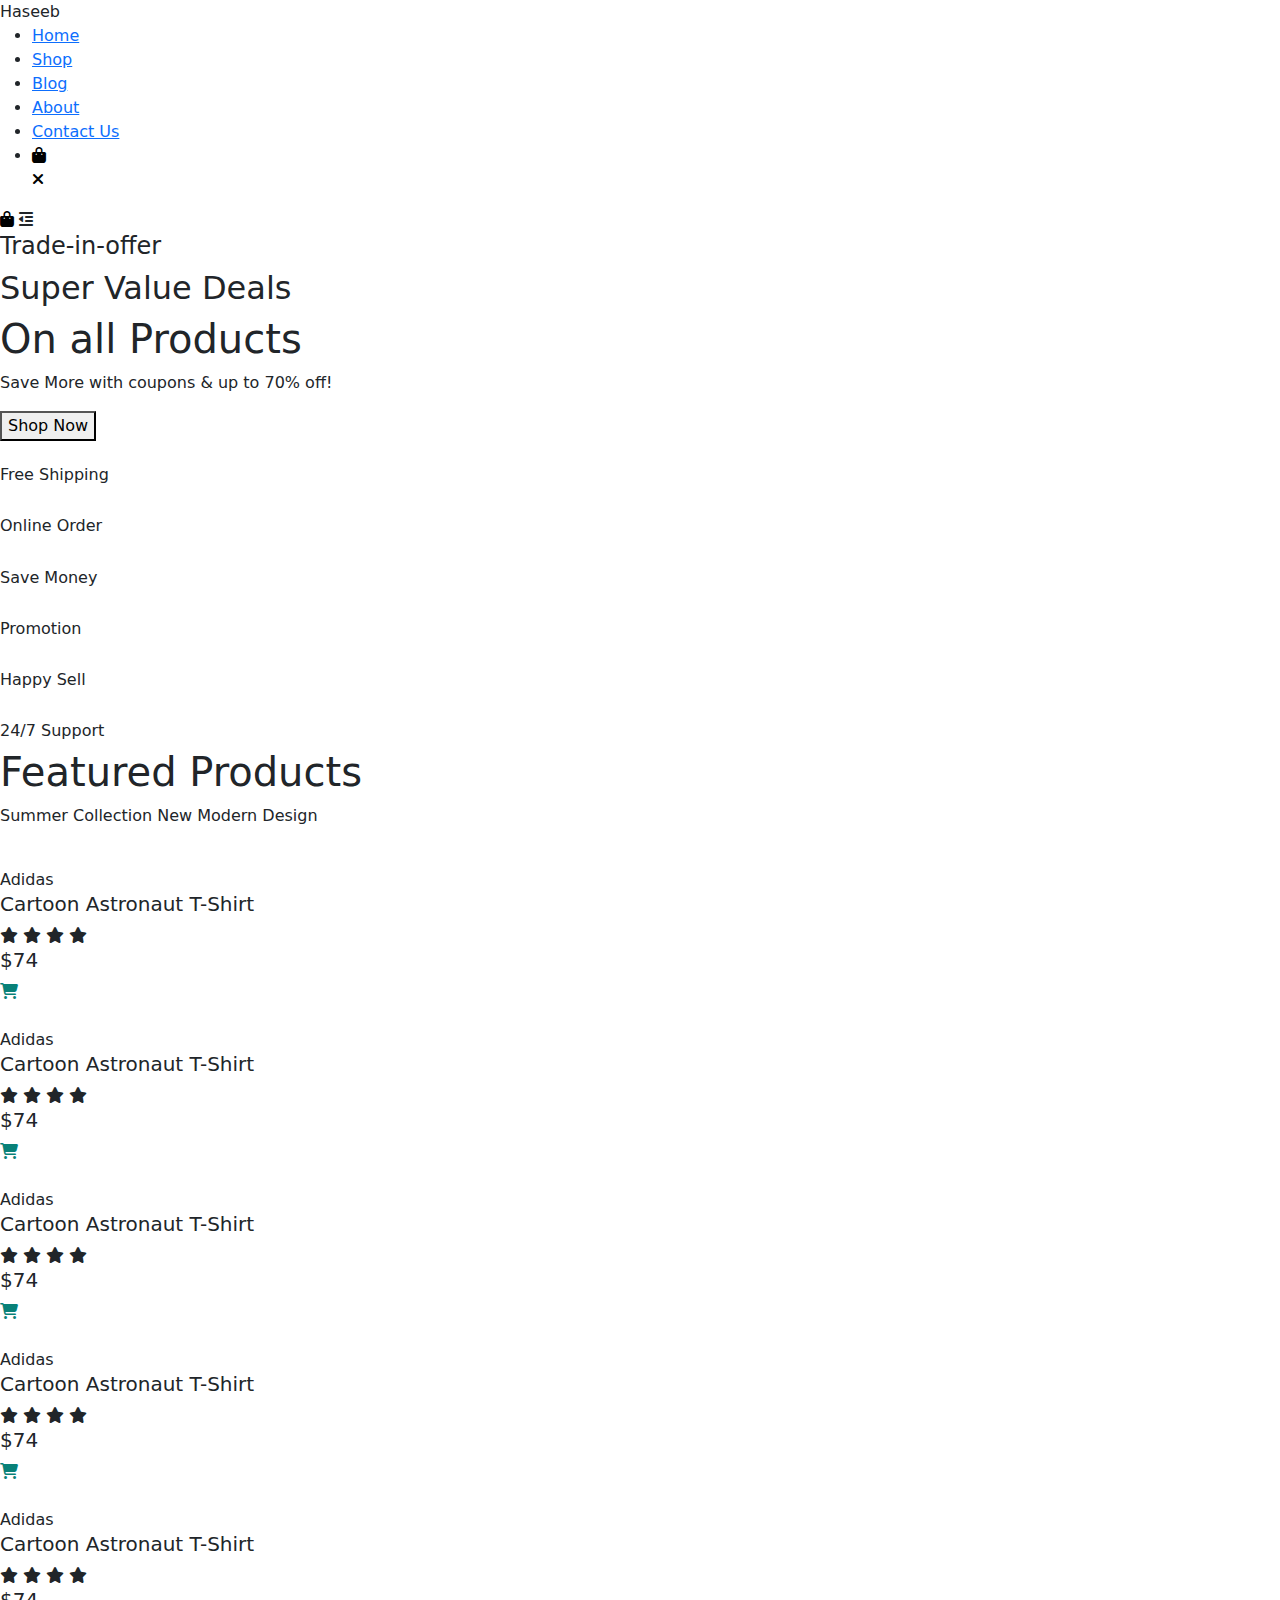
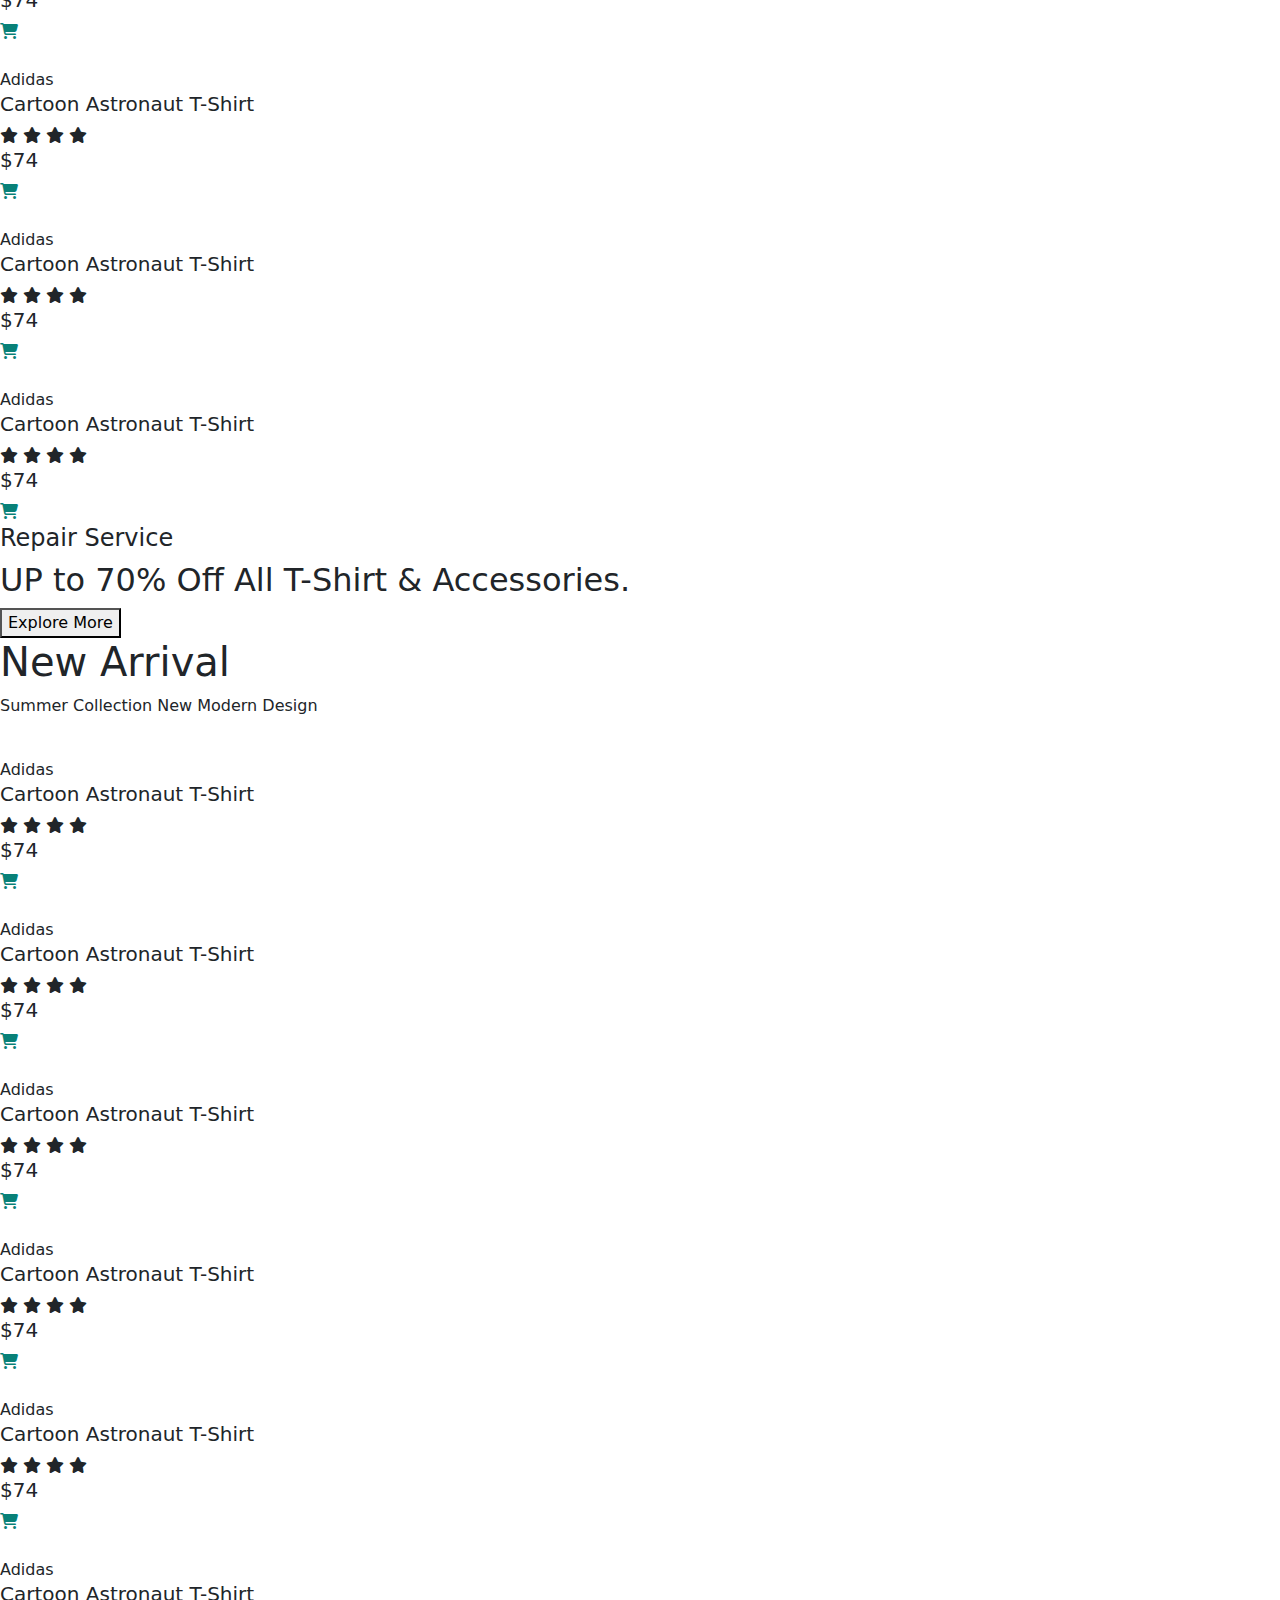
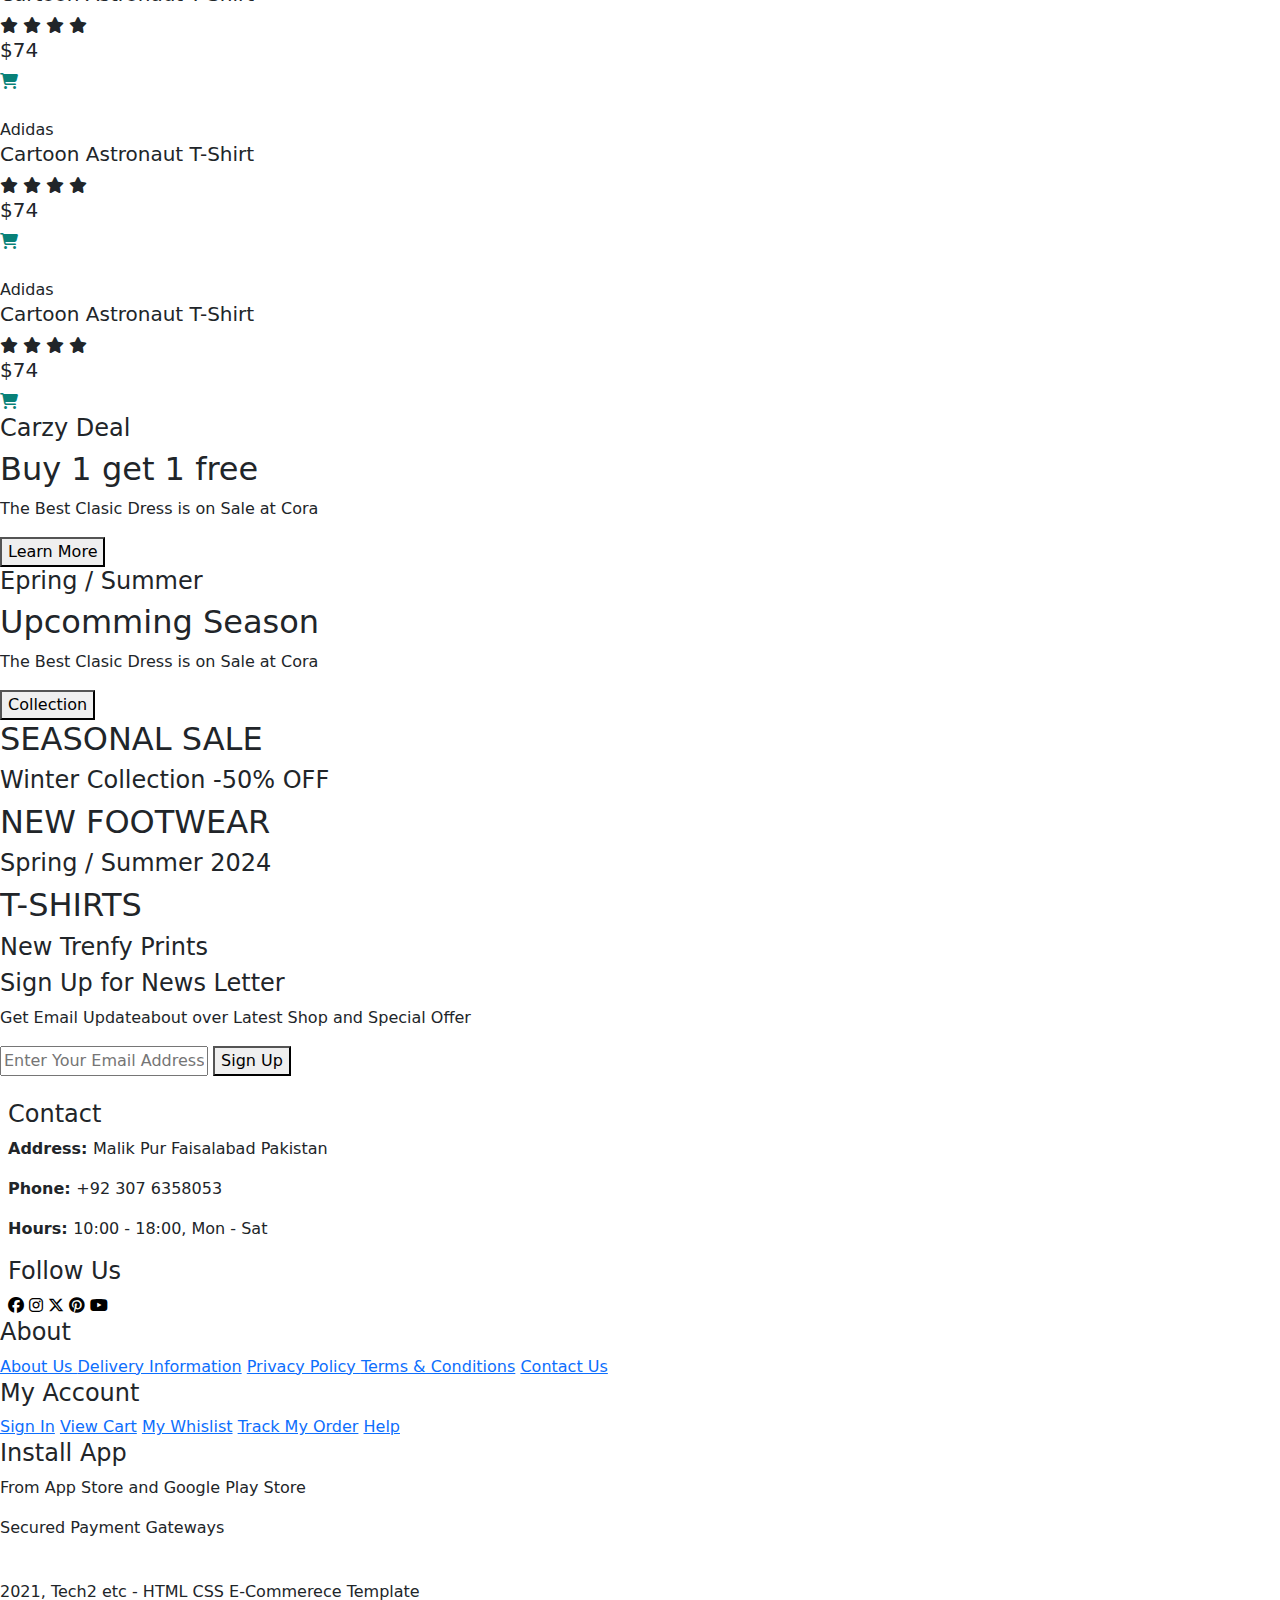
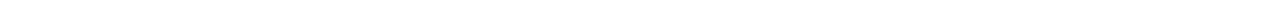
==== index.html @ 9e0bb689 "added" ====
<!DOCTYPE html>
<html lang="en">

<head>
    <meta charset="UTF-8">
    <meta name="viewport" content="width=device-width, initial-scale=1.0">
    <title>E-Commerece Store </title>
    <link rel="stylesheet" href="style.css">
    <link rel="stylesheet" href="https://cdnjs.cloudflare.com/ajax/libs/font-awesome/6.5.1/css/all.min.css">
    <link href="https://cdn.jsdelivr.net/npm/bootstrap@5.3.3/dist/css/bootstrap.min.css" rel="stylesheet"
        integrity="sha384-QWTKZyjpPEjISv5WaRU9OFeRpok6YctnYmDr5pNlyT2bRjXh0JMhjY6hW+ALEwIH" crossorigin="anonymous">
    <link rel="stylesheet" href="	https://cdn.jsdelivr.net/npm/bootstrap@5.3.3/dist/css/bootstrap.min.css">
    <link href="https://cdn.jsdelivr.net/npm/bootstrap@5.3.3/dist/css/bootstrap.min.css" rel="stylesheet"
        integrity="sha384-QWTKZyjpPEjISv5WaRU9OFeRpok6YctnYmDr5pNlyT2bRjXh0JMhjY6hW+ALEwIH" crossorigin="anonymous">
    <link rel="stylesheet" href="https://cdn.jsdelivr.net/npm/bootstrap@5.3.3/dist/js/bootstrap.bundle.min.js">
    <link rel="stylesheet" href="Responsive.css">
</head>

<body>
    <header>
        <div class="logo">
            Haseeb
        </div>
        <div>
            <ul class="" id="navbar">
                <li class="active">
                    <a href="index.html" class="active">Home</a>
                </li>
                <li class="active">
                    <a href="shop.html">Shop</a>
                </li>
                <li class="active">
                    <a href="blog.html">Blog</a>
                </li>
                <li class="active">
                    <a href="about.html">About</a>
                </li>
                <li class="active">
                    <a href="contactus.html">Contact Us</a>
                </li>
                <li class="header-icon-cat"><i class="fa-solid fa-bag-shopping" style="color: #000000;"></i></li>
                
                <a href="#" id="close"> <i class="fa-solid fa-xmark fa-beat-fade" style="color: #000000;"></i> </a>
            </ul>
        </div>
        <div id="mobile">
            <i class="fa-solid fa-bag-shopping" style="color: #000000;"></i>

            <i id="bar" class="fas fa-outdent"></i>
        </div>
    </header>
    <section id="sec1">
        <h4>Trade-in-offer</h4>
        <h2>Super Value Deals</h2>
        <h1>On all Products </h1>
        <p>Save More with coupons & up to 70% off! </p>
        <div class="">
            <button class="">Shop Now</button>
        </div>
    </section>
    <section id="feature" class="featureclass">
        <div class="fe-box">
            <img src="image/feature/f1.png" alt="">
            <h6>Free Shipping</h6>
        </div>
        <div class="fe-box">
            <img src="image/feature/f2.png" alt="">
            <h6>Online Order</h6>
        </div>
        <div class="fe-box">
            <img src="image/feature/f3.png" alt="">
            <h6>Save Money</h6>
        </div>
        <div class="fe-box">
            <img src="image/feature/f4.png" alt="">
            <h6>Promotion</h6>
        </div>
        <div class="fe-box">
            <img src="image/feature/f5.png" alt="">
            <h6>Happy Sell</h6>
        </div>
        <div class="fe-box">
            <img src="image/feature/f6.png" alt="">
            <h6>24/7 Support</h6>
        </div>
    </section>
    <section class="product1class" id="product1">
        <h1>Featured Products</h1>
        <p>Summer Collection New Modern Design</p>

        <div class="pro-container">
            <div class="pro">
                <img src="image/product-img/f1.jpg" alt="">
                <div class="pro-info">
                    <span>Adidas</span>
                    <h5>Cartoon Astronaut T-Shirt</h5>
                    <div class="star">
                        <i class="fas fa-star"></i>
                        <i class="fas fa-star"></i>
                        <i class="fas fa-star"></i>
                        <i class="fas fa-star"></i>
                    </div>
                    <div class="price-cat">
                        <h5>$74</h5>
                        <a href="#">
                            <i class="fa-solid fa-cart-shopping cart" style="color: #088178;"></i>
                        </a>
                    </div>
                </div>
            </div>
            <div class="pro">
                <img src="image/product-img/f2.jpg" alt="">
                <div class="pro-info">
                    <span>Adidas</span>
                    <h5>Cartoon Astronaut T-Shirt</h5>
                    <div class="star">
                        <i class="fas fa-star"></i>
                        <i class="fas fa-star"></i>
                        <i class="fas fa-star"></i>
                        <i class="fas fa-star"></i>
                    </div>
                    <div class="price-cat">
                        <h5>$74</h5>
                        <a href="#">
                            <i class="fa-solid fa-cart-shopping cart" style="color: #088178;"></i>
                        </a>
                    </div>
                </div>
            </div>
            <div class="pro">
                <img src="image/product-img/f3.jpg" alt="">
                <div class="pro-info">
                    <span>Adidas</span>
                    <h5>Cartoon Astronaut T-Shirt</h5>
                    <div class="star">
                        <i class="fas fa-star"></i>
                        <i class="fas fa-star"></i>
                        <i class="fas fa-star"></i>
                        <i class="fas fa-star"></i>
                    </div>
                    <div class="price-cat">
                        <h5>$74</h5>
                        <a href="#">
                            <i class="fa-solid fa-cart-shopping cart" style="color: #088178;"></i>
                        </a>
                    </div>
                </div>
            </div>
            <div class="pro">
                <img src="image/product-img/f4.jpg" alt="">
                <div class="pro-info">
                    <span>Adidas</span>
                    <h5>Cartoon Astronaut T-Shirt</h5>
                    <div class="star">
                        <i class="fas fa-star"></i>
                        <i class="fas fa-star"></i>
                        <i class="fas fa-star"></i>
                        <i class="fas fa-star"></i>
                    </div>
                    <div class="price-cat">
                        <h5>$74</h5>
                        <a href="#">
                            <i class="fa-solid fa-cart-shopping cart" style="color: #088178;"></i>
                        </a>
                    </div>
                </div>
            </div>
            <div class="pro">
                <img src="image/product-img/f5.jpg" alt="">
                <div class="pro-info">
                    <span>Adidas</span>
                    <h5>Cartoon Astronaut T-Shirt</h5>
                    <div class="star">
                        <i class="fas fa-star"></i>
                        <i class="fas fa-star"></i>
                        <i class="fas fa-star"></i>
                        <i class="fas fa-star"></i>
                    </div>
                    <div class="price-cat">
                        <h5>$74</h5>
                        <a href="#">
                            <i class="fa-solid fa-cart-shopping cart" style="color: #088178;"></i>
                        </a>
                    </div>
                </div>
            </div>
            <div class="pro">
                <img src="image/product-img/f6.jpg" alt="">
                <div class="pro-info">
                    <span>Adidas</span>
                    <h5>Cartoon Astronaut T-Shirt</h5>
                    <div class="star">
                        <i class="fas fa-star"></i>
                        <i class="fas fa-star"></i>
                        <i class="fas fa-star"></i>
                        <i class="fas fa-star"></i>
                    </div>
                    <div class="price-cat">
                        <h5>$74</h5>
                        <a href="#">
                            <i class="fa-solid fa-cart-shopping cart" style="color: #088178;"></i>
                        </a>
                    </div>
                </div>
            </div>
            <div class="pro">
                <img src="image/product-img/f7.jpg" alt="">
                <div class="pro-info">
                    <span>Adidas</span>
                    <h5>Cartoon Astronaut T-Shirt</h5>
                    <div class="star">
                        <i class="fas fa-star"></i>
                        <i class="fas fa-star"></i>
                        <i class="fas fa-star"></i>
                        <i class="fas fa-star"></i>
                    </div>
                    <div class="price-cat">
                        <h5>$74</h5>
                        <a href="#">
                            <i class="fa-solid fa-cart-shopping cart" style="color: #088178;"></i>
                        </a>
                    </div>
                </div>
            </div>
            <div class="pro">
                <img src="image/product-img/f8.jpg" alt="">
                <div class="pro-info">
                    <span>Adidas</span>
                    <h5>Cartoon Astronaut T-Shirt</h5>
                    <div class="star">
                        <i class="fas fa-star"></i>
                        <i class="fas fa-star"></i>
                        <i class="fas fa-star"></i>
                        <i class="fas fa-star"></i>
                    </div>
                    <div class="price-cat">
                        <h5>$74</h5>
                        <a href="#">
                            <i class="fa-solid fa-cart-shopping cart" style="color: #088178;"></i>
                        </a>
                    </div>
                </div>
            </div>
        </div>
    </section>

    <section class="bannerclass" id="banner">
        <h4>
            Repair Service
        </h4>
        <h2>
            UP to <span>70% Off</span> All T-Shirt & Accessories.
        </h2>
        <button class="normal">
            Explore More
        </button>
    </section>

    <section class="product1class" id="product2">
        <h1>New Arrival</h1>
        <p>Summer Collection New Modern Design</p>

        <div class="pro-container">
            <div class="pro">
                <img src="image/product-img/f1.jpg" alt="">
                <div class="pro-info">
                    <span>Adidas</span>
                    <h5>Cartoon Astronaut T-Shirt</h5>
                    <div class="star">
                        <i class="fas fa-star"></i>
                        <i class="fas fa-star"></i>
                        <i class="fas fa-star"></i>
                        <i class="fas fa-star"></i>
                    </div>
                    <div class="price-cat">
                        <h5>$74</h5>
                        <a href="#">
                            <i class="fa-solid fa-cart-shopping cart" style="color: #088178;"></i>
                        </a>
                    </div>
                </div>
            </div>
            <div class="pro">
                <img src="image/feature-2-img/n1.jpg" alt="">
                <div class="pro-info">
                    <span>Adidas</span>
                    <h5>Cartoon Astronaut T-Shirt</h5>
                    <div class="star">
                        <i class="fas fa-star"></i>
                        <i class="fas fa-star"></i>
                        <i class="fas fa-star"></i>
                        <i class="fas fa-star"></i>
                    </div>
                    <div class="price-cat">
                        <h5>$74</h5>
                        <a href="#">
                            <i class="fa-solid fa-cart-shopping cart" style="color: #088178;"></i>
                        </a>
                    </div>
                </div>
            </div>
            <div class="pro">
                <img src="image/feature-2-img/n2.jpg" alt="">
                <div class="pro-info">
                    <span>Adidas</span>
                    <h5>Cartoon Astronaut T-Shirt</h5>
                    <div class="star">
                        <i class="fas fa-star"></i>
                        <i class="fas fa-star"></i>
                        <i class="fas fa-star"></i>
                        <i class="fas fa-star"></i>
                    </div>
                    <div class="price-cat">
                        <h5>$74</h5>
                        <a href="#">
                            <i class="fa-solid fa-cart-shopping cart" style="color: #088178;"></i>
                        </a>
                    </div>
                </div>
            </div>
            <div class="pro">
                <img src="image/feature-2-img/n3.jpg" alt="">
                <div class="pro-info">
                    <span>Adidas</span>
                    <h5>Cartoon Astronaut T-Shirt</h5>
                    <div class="star">
                        <i class="fas fa-star"></i>
                        <i class="fas fa-star"></i>
                        <i class="fas fa-star"></i>
                        <i class="fas fa-star"></i>
                    </div>
                    <div class="price-cat">
                        <h5>$74</h5>
                        <a href="#">
                            <i class="fa-solid fa-cart-shopping cart" style="color: #088178;"></i>
                        </a>
                    </div>
                </div>
            </div>
            <div class="pro">
                <img src="image/feature-2-img/n4.jpg" alt="">
                <div class="pro-info">
                    <span>Adidas</span>
                    <h5>Cartoon Astronaut T-Shirt</h5>
                    <div class="star">
                        <i class="fas fa-star"></i>
                        <i class="fas fa-star"></i>
                        <i class="fas fa-star"></i>
                        <i class="fas fa-star"></i>
                    </div>
                    <div class="price-cat">
                        <h5>$74</h5>
                        <a href="#">
                            <i class="fa-solid fa-cart-shopping cart" style="color: #088178;"></i>
                        </a>
                    </div>
                </div>
            </div>
            <div class="pro">
                <img src="image/feature-2-img/f3.jpg" alt="">
                <div class="pro-info">
                    <span>Adidas</span>
                    <h5>Cartoon Astronaut T-Shirt</h5>
                    <div class="star">
                        <i class="fas fa-star"></i>
                        <i class="fas fa-star"></i>
                        <i class="fas fa-star"></i>
                        <i class="fas fa-star"></i>
                    </div>
                    <div class="price-cat">
                        <h5>$74</h5>
                        <a href="#">
                            <i class="fa-solid fa-cart-shopping cart" style="color: #088178;"></i>
                        </a>
                    </div>
                </div>
            </div>
            <div class="pro">
                <img src="image/feature-2-img/n6.jpg" alt="">
                <div class="pro-info">
                    <span>Adidas</span>
                    <h5>Cartoon Astronaut T-Shirt</h5>
                    <div class="star">
                        <i class="fas fa-star"></i>
                        <i class="fas fa-star"></i>
                        <i class="fas fa-star"></i>
                        <i class="fas fa-star"></i>
                    </div>
                    <div class="price-cat">
                        <h5>$74</h5>
                        <a href="#">
                            <i class="fa-solid fa-cart-shopping cart" style="color: #088178;"></i>
                        </a>
                    </div>
                </div>
            </div>
            <div class="pro">
                <img src="image/feature-2-img/n8.jpg" alt="">
                <div class="pro-info">
                    <span>Adidas</span>
                    <h5>Cartoon Astronaut T-Shirt</h5>
                    <div class="star">
                        <i class="fas fa-star"></i>
                        <i class="fas fa-star"></i>
                        <i class="fas fa-star"></i>
                        <i class="fas fa-star"></i>
                    </div>
                    <div class="price-cat">
                        <h5>$74</h5>
                        <a href="#">
                            <i class="fa-solid fa-cart-shopping cart" style="color: #088178;"></i>
                        </a>
                    </div>
                </div>
            </div>
        </div>
    </section>

    <section class="sm-banner ">
        <div class="banner-box1 ">
            <h4>Carzy Deal</h4>
            <h2>Buy 1 get 1 free</h2>
            <p>The Best Clasic Dress is on Sale at Cora </p>
            <button class="white">Learn More</button>
        </div>
        <div class="banner-box2 ">
            <h4>Epring / Summer </h4>
            <h2>Upcomming Season </h2>
            <p>The Best Clasic Dress is on Sale at Cora </p>
            <button class="white">Collection</button>
        </div>
    </section>

    <section class="bannerclass-3" id="3-banner">
        <div class="banner-3-box1">
            <h2>SEASONAL SALE</h2>
            <h4>Winter Collection -50% OFF</h4>
        </div>
        <div class="banner-3-box1 banner-3-box2 ">
            <h2>NEW FOOTWEAR </h2>
            <h4>Spring / Summer 2024</h4>
        </div>
        <div class="banner-3-box1 banner-3-box3">
            <h2>T-SHIRTS</h2>
            <h4>New Trenfy Prints</h4>
        </div>
    </section>

    <section class="newsletterclass" id="newsletter">
        <div class="newstext">
            <h4>
                Sign Up for News Letter
            </h4>
            <p>
                Get Email Updateabout over Latest Shop and <span>Special Offer</span>
            </p>
        </div>
        <div class="newsform">
            <input type="text" placeholder="Enter Your Email Address">
            <button class="normal">Sign Up</button>
        </div>
    </section>

    <footer class="section-p1">
        <div class="footer-sec">
            <div class="col ps-2">
                <img class="footer-logo" src="image/logo.png" alt="">
                <h4>Contact</h4>
                <p><strong>Address: </strong>Malik Pur Faisalabad Pakistan</p>
                <p><strong>Phone: </strong>+92 307 6358053</p>
                <p><strong>Hours: </strong>10:00 - 18:00, Mon - Sat</p>

                <div class="follow">
                    <h4>Follow Us</h4>
                    <i class="fa-brands fa-facebook fa-beat-fade" style="color: #000000;"></i>
                    <i class="fa-brands fa-instagram fa-beat-fade" style="color: #000000;"></i>
                    <i class="fa-brands fa-x-twitter fa-beat-fade" style="color: #000000;"></i>
                    <i class="fa-brands fa-pinterest fa-beat-fade" style="color: #030303;"></i>
                    <i class="fa-brands fa-youtube fa-beat-fade" style="color: #000000;"></i>
                </div>
            </div>
            <div class="col">
                <h4>About</h4>
                <a href="#">About Us </a>
                <a href="#">Delivery Information</a>
                <a href="#">Privacy Policy </a>
                <a href="#">Terms & Conditions</a>
                <a href="#">Contact Us</a>
            </div>
            <div class="col">
                <h4>My Account</h4>
                <a href="#">Sign In</a>
                <a href="#">View Cart</a>
                <a href="#">My Whislist</a>
                <a href="#">Track My Order</a>
                <a href="#">Help</a>
            </div>

            <div class="col-install">
                <h4>Install App</h4>
                <p>From App Store and Google Play Store</p>
                <div class="row">
                    <img src="image/pay/app.jpg" alt="">
                    <img src="image/pay/play.jpg" alt="">
                </div>
                <p>Secured Payment Gateways</p>
                <img src="image/pay/pay.png" alt="">
            </div>
        </div>
        <div class="coopyright">
            <p>2021, Tech2 etc - HTML CSS E-Commerece Template </p>
        </div>
    </footer>

    <script src="java.js"></script>
    <script src="https://cdn.jsdelivr.net/npm/bootstrap@5.3.3/dist/js/bootstrap.bundle.min.js"
        integrity="sha384-YvpcrYf0tY3lHB60NNkmXc5s9fDVZLESaAA55NDzOxhy9GkcIdslK1eN7N6jIeHz"
        crossorigin="anonymous"></script>

</body>

</html>
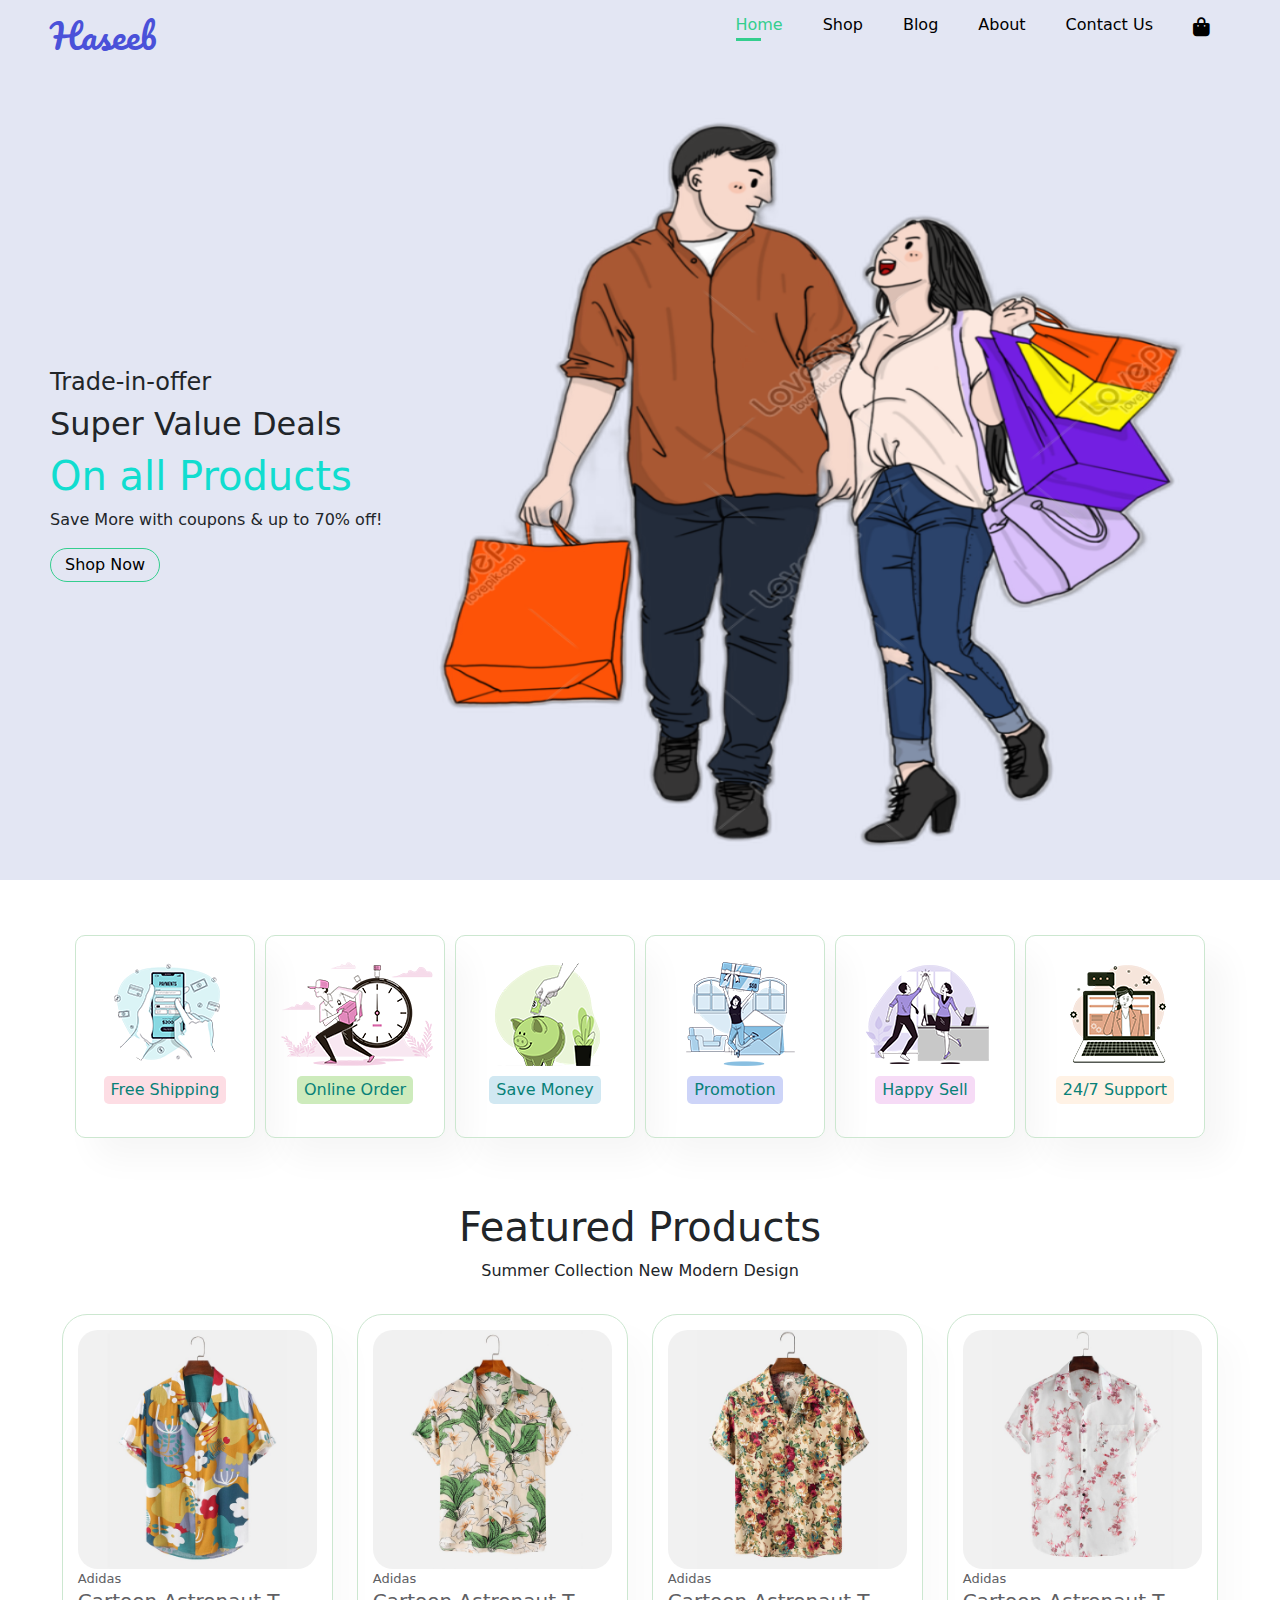
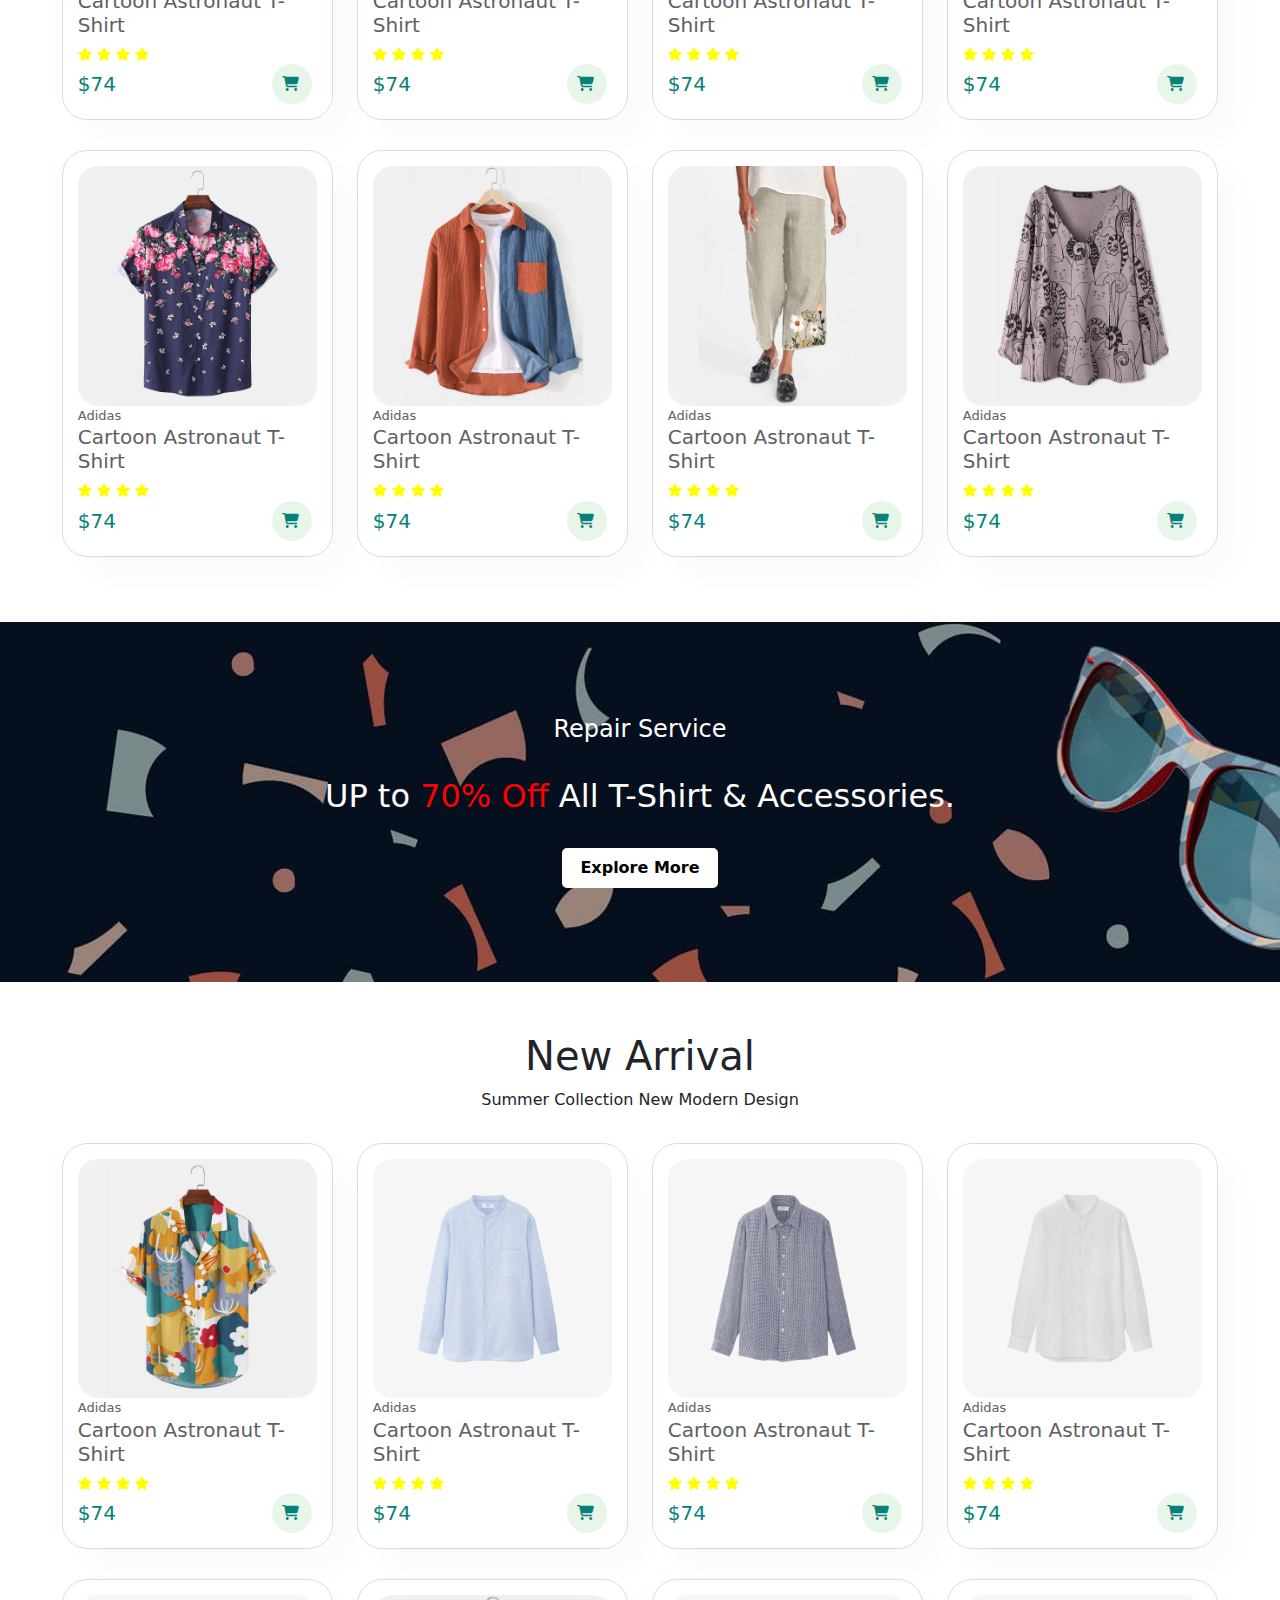
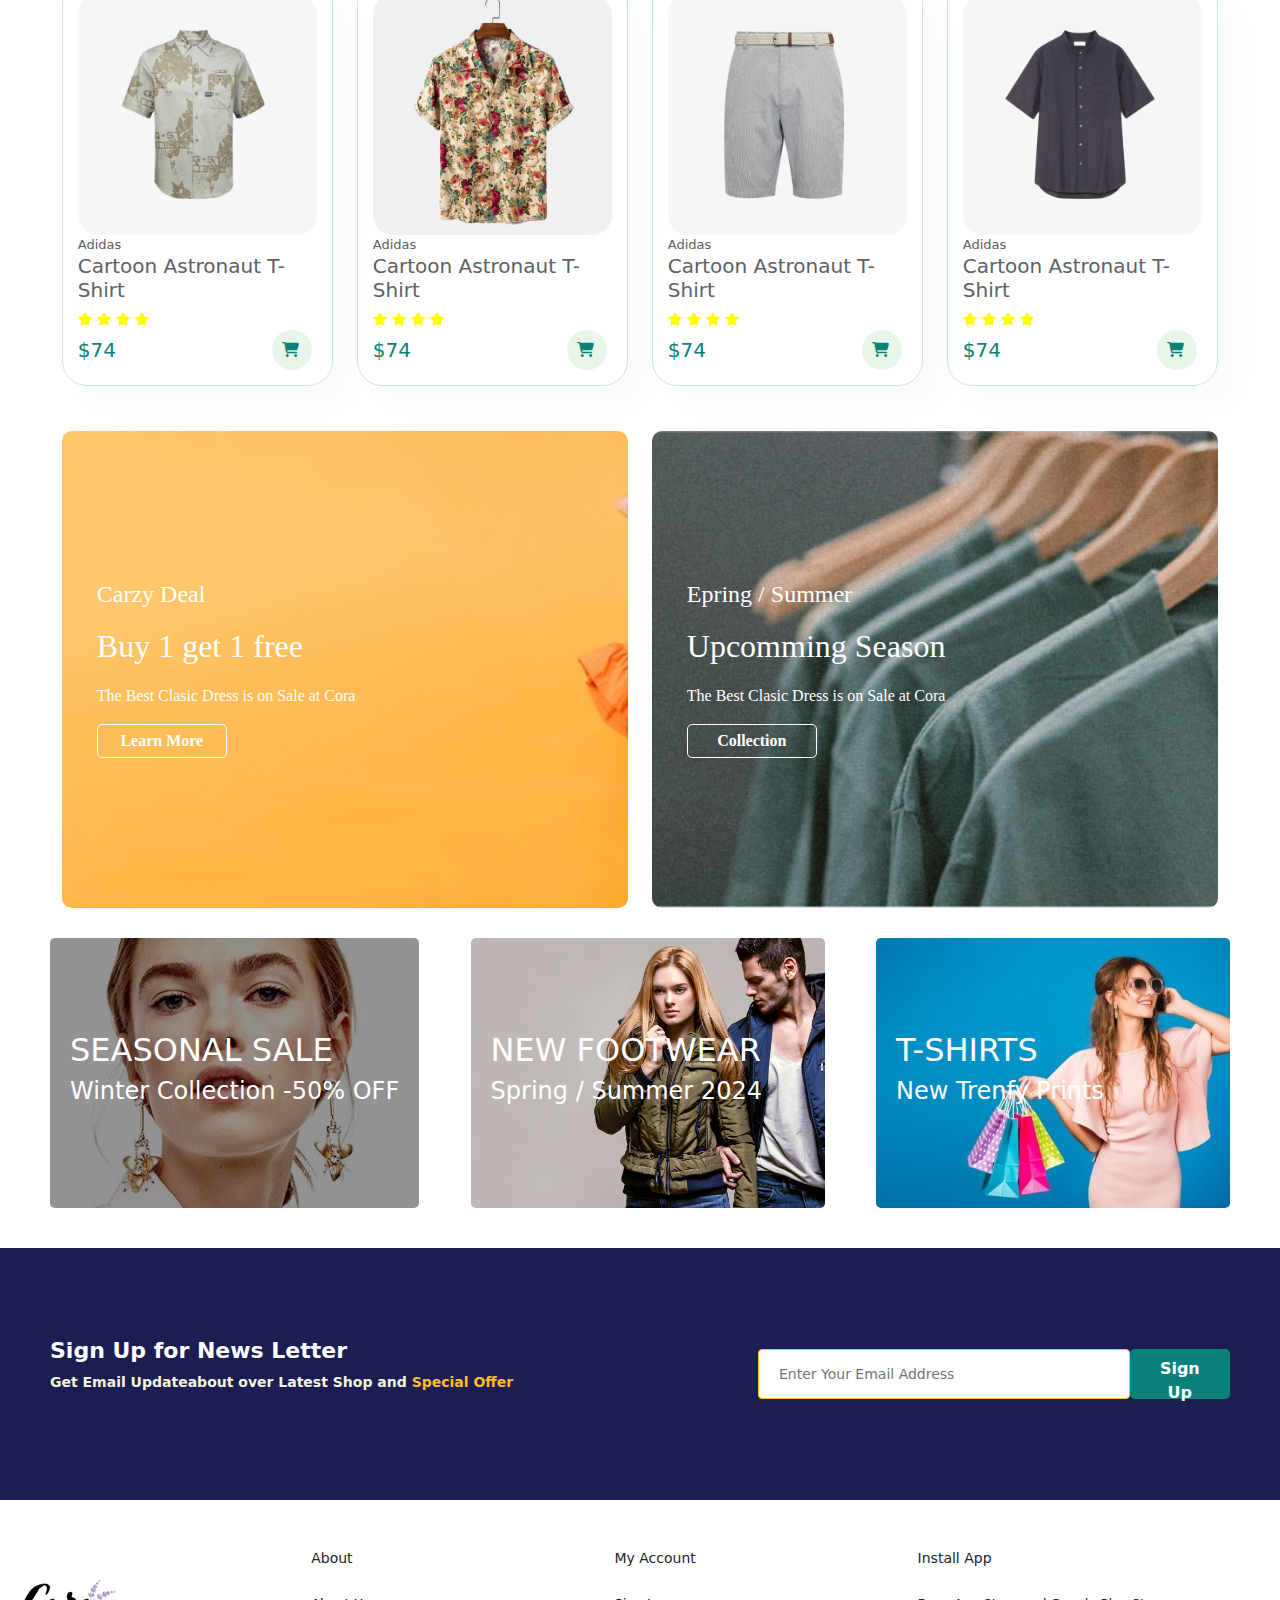
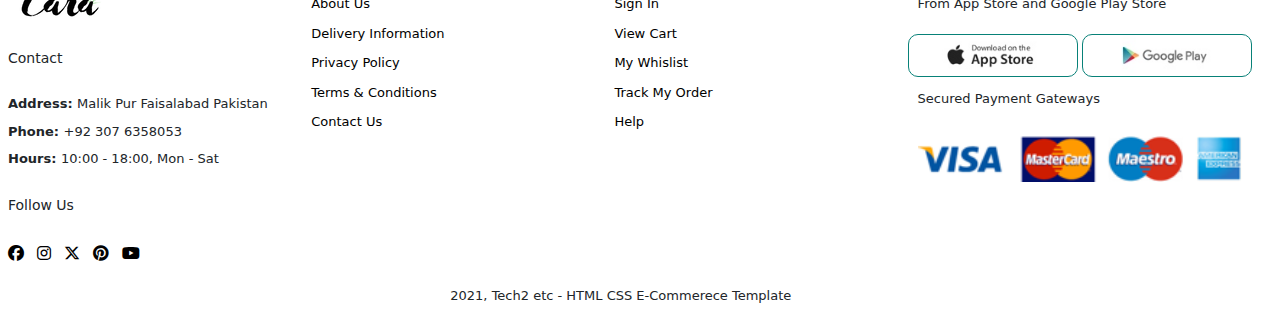
==== commit 88df42f1: "e-com website # 1" ====
--- a/index.html
+++ b/index.html
@@ -1,522 +1,522 @@
-<!DOCTYPE html>
-<html lang="en">
-
-<head>
-    <meta charset="UTF-8">
-    <meta name="viewport" content="width=device-width, initial-scale=1.0">
-    <title>E-Commerece Store </title>
-    <link rel="stylesheet" href="style.css">
-    <link rel="stylesheet" href="https://cdnjs.cloudflare.com/ajax/libs/font-awesome/6.5.1/css/all.min.css">
-    <link href="https://cdn.jsdelivr.net/npm/bootstrap@5.3.3/dist/css/bootstrap.min.css" rel="stylesheet"
-        integrity="sha384-QWTKZyjpPEjISv5WaRU9OFeRpok6YctnYmDr5pNlyT2bRjXh0JMhjY6hW+ALEwIH" crossorigin="anonymous">
-    <link rel="stylesheet" href="	https://cdn.jsdelivr.net/npm/bootstrap@5.3.3/dist/css/bootstrap.min.css">
-    <link href="https://cdn.jsdelivr.net/npm/bootstrap@5.3.3/dist/css/bootstrap.min.css" rel="stylesheet"
-        integrity="sha384-QWTKZyjpPEjISv5WaRU9OFeRpok6YctnYmDr5pNlyT2bRjXh0JMhjY6hW+ALEwIH" crossorigin="anonymous">
-    <link rel="stylesheet" href="https://cdn.jsdelivr.net/npm/bootstrap@5.3.3/dist/js/bootstrap.bundle.min.js">
-    <link rel="stylesheet" href="Responsive.css">
-</head>
-
-<body>
-    <header>
-        <div class="logo">
-            Haseeb
-        </div>
-        <div>
-            <ul class="" id="navbar">
-                <li class="active">
-                    <a href="index.html" class="active">Home</a>
-                </li>
-                <li class="active">
-                    <a href="shop.html">Shop</a>
-                </li>
-                <li class="active">
-                    <a href="blog.html">Blog</a>
-                </li>
-                <li class="active">
-                    <a href="about.html">About</a>
-                </li>
-                <li class="active">
-                    <a href="contactus.html">Contact Us</a>
-                </li>
-                <li class="header-icon-cat"><i class="fa-solid fa-bag-shopping" style="color: #000000;"></i></li>
-                
-                <a href="#" id="close"> <i class="fa-solid fa-xmark fa-beat-fade" style="color: #000000;"></i> </a>
-            </ul>
-        </div>
-        <div id="mobile">
-            <i class="fa-solid fa-bag-shopping" style="color: #000000;"></i>
-
-            <i id="bar" class="fas fa-outdent"></i>
-        </div>
-    </header>
-    <section id="sec1">
-        <h4>Trade-in-offer</h4>
-        <h2>Super Value Deals</h2>
-        <h1>On all Products </h1>
-        <p>Save More with coupons & up to 70% off! </p>
-        <div class="">
-            <button class="">Shop Now</button>
-        </div>
-    </section>
-    <section id="feature" class="featureclass">
-        <div class="fe-box">
-            <img src="image/feature/f1.png" alt="">
-            <h6>Free Shipping</h6>
-        </div>
-        <div class="fe-box">
-            <img src="image/feature/f2.png" alt="">
-            <h6>Online Order</h6>
-        </div>
-        <div class="fe-box">
-            <img src="image/feature/f3.png" alt="">
-            <h6>Save Money</h6>
-        </div>
-        <div class="fe-box">
-            <img src="image/feature/f4.png" alt="">
-            <h6>Promotion</h6>
-        </div>
-        <div class="fe-box">
-            <img src="image/feature/f5.png" alt="">
-            <h6>Happy Sell</h6>
-        </div>
-        <div class="fe-box">
-            <img src="image/feature/f6.png" alt="">
-            <h6>24/7 Support</h6>
-        </div>
-    </section>
-    <section class="product1class" id="product1">
-        <h1>Featured Products</h1>
-        <p>Summer Collection New Modern Design</p>
-
-        <div class="pro-container">
-            <div class="pro">
-                <img src="image/product-img/f1.jpg" alt="">
-                <div class="pro-info">
-                    <span>Adidas</span>
-                    <h5>Cartoon Astronaut T-Shirt</h5>
-                    <div class="star">
-                        <i class="fas fa-star"></i>
-                        <i class="fas fa-star"></i>
-                        <i class="fas fa-star"></i>
-                        <i class="fas fa-star"></i>
-                    </div>
-                    <div class="price-cat">
-                        <h5>$74</h5>
-                        <a href="#">
-                            <i class="fa-solid fa-cart-shopping cart" style="color: #088178;"></i>
-                        </a>
-                    </div>
-                </div>
-            </div>
-            <div class="pro">
-                <img src="image/product-img/f2.jpg" alt="">
-                <div class="pro-info">
-                    <span>Adidas</span>
-                    <h5>Cartoon Astronaut T-Shirt</h5>
-                    <div class="star">
-                        <i class="fas fa-star"></i>
-                        <i class="fas fa-star"></i>
-                        <i class="fas fa-star"></i>
-                        <i class="fas fa-star"></i>
-                    </div>
-                    <div class="price-cat">
-                        <h5>$74</h5>
-                        <a href="#">
-                            <i class="fa-solid fa-cart-shopping cart" style="color: #088178;"></i>
-                        </a>
-                    </div>
-                </div>
-            </div>
-            <div class="pro">
-                <img src="image/product-img/f3.jpg" alt="">
-                <div class="pro-info">
-                    <span>Adidas</span>
-                    <h5>Cartoon Astronaut T-Shirt</h5>
-                    <div class="star">
-                        <i class="fas fa-star"></i>
-                        <i class="fas fa-star"></i>
-                        <i class="fas fa-star"></i>
-                        <i class="fas fa-star"></i>
-                    </div>
-                    <div class="price-cat">
-                        <h5>$74</h5>
-                        <a href="#">
-                            <i class="fa-solid fa-cart-shopping cart" style="color: #088178;"></i>
-                        </a>
-                    </div>
-                </div>
-            </div>
-            <div class="pro">
-                <img src="image/product-img/f4.jpg" alt="">
-                <div class="pro-info">
-                    <span>Adidas</span>
-                    <h5>Cartoon Astronaut T-Shirt</h5>
-                    <div class="star">
-                        <i class="fas fa-star"></i>
-                        <i class="fas fa-star"></i>
-                        <i class="fas fa-star"></i>
-                        <i class="fas fa-star"></i>
-                    </div>
-                    <div class="price-cat">
-                        <h5>$74</h5>
-                        <a href="#">
-                            <i class="fa-solid fa-cart-shopping cart" style="color: #088178;"></i>
-                        </a>
-                    </div>
-                </div>
-            </div>
-            <div class="pro">
-                <img src="image/product-img/f5.jpg" alt="">
-                <div class="pro-info">
-                    <span>Adidas</span>
-                    <h5>Cartoon Astronaut T-Shirt</h5>
-                    <div class="star">
-                        <i class="fas fa-star"></i>
-                        <i class="fas fa-star"></i>
-                        <i class="fas fa-star"></i>
-                        <i class="fas fa-star"></i>
-                    </div>
-                    <div class="price-cat">
-                        <h5>$74</h5>
-                        <a href="#">
-                            <i class="fa-solid fa-cart-shopping cart" style="color: #088178;"></i>
-                        </a>
-                    </div>
-                </div>
-            </div>
-            <div class="pro">
-                <img src="image/product-img/f6.jpg" alt="">
-                <div class="pro-info">
-                    <span>Adidas</span>
-                    <h5>Cartoon Astronaut T-Shirt</h5>
-                    <div class="star">
-                        <i class="fas fa-star"></i>
-                        <i class="fas fa-star"></i>
-                        <i class="fas fa-star"></i>
-                        <i class="fas fa-star"></i>
-                    </div>
-                    <div class="price-cat">
-                        <h5>$74</h5>
-                        <a href="#">
-                            <i class="fa-solid fa-cart-shopping cart" style="color: #088178;"></i>
-                        </a>
-                    </div>
-                </div>
-            </div>
-            <div class="pro">
-                <img src="image/product-img/f7.jpg" alt="">
-                <div class="pro-info">
-                    <span>Adidas</span>
-                    <h5>Cartoon Astronaut T-Shirt</h5>
-                    <div class="star">
-                        <i class="fas fa-star"></i>
-                        <i class="fas fa-star"></i>
-                        <i class="fas fa-star"></i>
-                        <i class="fas fa-star"></i>
-                    </div>
-                    <div class="price-cat">
-                        <h5>$74</h5>
-                        <a href="#">
-                            <i class="fa-solid fa-cart-shopping cart" style="color: #088178;"></i>
-                        </a>
-                    </div>
-                </div>
-            </div>
-            <div class="pro">
-                <img src="image/product-img/f8.jpg" alt="">
-                <div class="pro-info">
-                    <span>Adidas</span>
-                    <h5>Cartoon Astronaut T-Shirt</h5>
-                    <div class="star">
-                        <i class="fas fa-star"></i>
-                        <i class="fas fa-star"></i>
-                        <i class="fas fa-star"></i>
-                        <i class="fas fa-star"></i>
-                    </div>
-                    <div class="price-cat">
-                        <h5>$74</h5>
-                        <a href="#">
-                            <i class="fa-solid fa-cart-shopping cart" style="color: #088178;"></i>
-                        </a>
-                    </div>
-                </div>
-            </div>
-        </div>
-    </section>
-
-    <section class="bannerclass" id="banner">
-        <h4>
-            Repair Service
-        </h4>
-        <h2>
-            UP to <span>70% Off</span> All T-Shirt & Accessories.
-        </h2>
-        <button class="normal">
-            Explore More
-        </button>
-    </section>
-
-    <section class="product1class" id="product2">
-        <h1>New Arrival</h1>
-        <p>Summer Collection New Modern Design</p>
-
-        <div class="pro-container">
-            <div class="pro">
-                <img src="image/product-img/f1.jpg" alt="">
-                <div class="pro-info">
-                    <span>Adidas</span>
-                    <h5>Cartoon Astronaut T-Shirt</h5>
-                    <div class="star">
-                        <i class="fas fa-star"></i>
-                        <i class="fas fa-star"></i>
-                        <i class="fas fa-star"></i>
-                        <i class="fas fa-star"></i>
-                    </div>
-                    <div class="price-cat">
-                        <h5>$74</h5>
-                        <a href="#">
-                            <i class="fa-solid fa-cart-shopping cart" style="color: #088178;"></i>
-                        </a>
-                    </div>
-                </div>
-            </div>
-            <div class="pro">
-                <img src="image/feature-2-img/n1.jpg" alt="">
-                <div class="pro-info">
-                    <span>Adidas</span>
-                    <h5>Cartoon Astronaut T-Shirt</h5>
-                    <div class="star">
-                        <i class="fas fa-star"></i>
-                        <i class="fas fa-star"></i>
-                        <i class="fas fa-star"></i>
-                        <i class="fas fa-star"></i>
-                    </div>
-                    <div class="price-cat">
-                        <h5>$74</h5>
-                        <a href="#">
-                            <i class="fa-solid fa-cart-shopping cart" style="color: #088178;"></i>
-                        </a>
-                    </div>
-                </div>
-            </div>
-            <div class="pro">
-                <img src="image/feature-2-img/n2.jpg" alt="">
-                <div class="pro-info">
-                    <span>Adidas</span>
-                    <h5>Cartoon Astronaut T-Shirt</h5>
-                    <div class="star">
-                        <i class="fas fa-star"></i>
-                        <i class="fas fa-star"></i>
-                        <i class="fas fa-star"></i>
-                        <i class="fas fa-star"></i>
-                    </div>
-                    <div class="price-cat">
-                        <h5>$74</h5>
-                        <a href="#">
-                            <i class="fa-solid fa-cart-shopping cart" style="color: #088178;"></i>
-                        </a>
-                    </div>
-                </div>
-            </div>
-            <div class="pro">
-                <img src="image/feature-2-img/n3.jpg" alt="">
-                <div class="pro-info">
-                    <span>Adidas</span>
-                    <h5>Cartoon Astronaut T-Shirt</h5>
-                    <div class="star">
-                        <i class="fas fa-star"></i>
-                        <i class="fas fa-star"></i>
-                        <i class="fas fa-star"></i>
-                        <i class="fas fa-star"></i>
-                    </div>
-                    <div class="price-cat">
-                        <h5>$74</h5>
-                        <a href="#">
-                            <i class="fa-solid fa-cart-shopping cart" style="color: #088178;"></i>
-                        </a>
-                    </div>
-                </div>
-            </div>
-            <div class="pro">
-                <img src="image/feature-2-img/n4.jpg" alt="">
-                <div class="pro-info">
-                    <span>Adidas</span>
-                    <h5>Cartoon Astronaut T-Shirt</h5>
-                    <div class="star">
-                        <i class="fas fa-star"></i>
-                        <i class="fas fa-star"></i>
-                        <i class="fas fa-star"></i>
-                        <i class="fas fa-star"></i>
-                    </div>
-                    <div class="price-cat">
-                        <h5>$74</h5>
-                        <a href="#">
-                            <i class="fa-solid fa-cart-shopping cart" style="color: #088178;"></i>
-                        </a>
-                    </div>
-                </div>
-            </div>
-            <div class="pro">
-                <img src="image/feature-2-img/f3.jpg" alt="">
-                <div class="pro-info">
-                    <span>Adidas</span>
-                    <h5>Cartoon Astronaut T-Shirt</h5>
-                    <div class="star">
-                        <i class="fas fa-star"></i>
-                        <i class="fas fa-star"></i>
-                        <i class="fas fa-star"></i>
-                        <i class="fas fa-star"></i>
-                    </div>
-                    <div class="price-cat">
-                        <h5>$74</h5>
-                        <a href="#">
-                            <i class="fa-solid fa-cart-shopping cart" style="color: #088178;"></i>
-                        </a>
-                    </div>
-                </div>
-            </div>
-            <div class="pro">
-                <img src="image/feature-2-img/n6.jpg" alt="">
-                <div class="pro-info">
-                    <span>Adidas</span>
-                    <h5>Cartoon Astronaut T-Shirt</h5>
-                    <div class="star">
-                        <i class="fas fa-star"></i>
-                        <i class="fas fa-star"></i>
-                        <i class="fas fa-star"></i>
-                        <i class="fas fa-star"></i>
-                    </div>
-                    <div class="price-cat">
-                        <h5>$74</h5>
-                        <a href="#">
-                            <i class="fa-solid fa-cart-shopping cart" style="color: #088178;"></i>
-                        </a>
-                    </div>
-                </div>
-            </div>
-            <div class="pro">
-                <img src="image/feature-2-img/n8.jpg" alt="">
-                <div class="pro-info">
-                    <span>Adidas</span>
-                    <h5>Cartoon Astronaut T-Shirt</h5>
-                    <div class="star">
-                        <i class="fas fa-star"></i>
-                        <i class="fas fa-star"></i>
-                        <i class="fas fa-star"></i>
-                        <i class="fas fa-star"></i>
-                    </div>
-                    <div class="price-cat">
-                        <h5>$74</h5>
-                        <a href="#">
-                            <i class="fa-solid fa-cart-shopping cart" style="color: #088178;"></i>
-                        </a>
-                    </div>
-                </div>
-            </div>
-        </div>
-    </section>
-
-    <section class="sm-banner ">
-        <div class="banner-box1 ">
-            <h4>Carzy Deal</h4>
-            <h2>Buy 1 get 1 free</h2>
-            <p>The Best Clasic Dress is on Sale at Cora </p>
-            <button class="white">Learn More</button>
-        </div>
-        <div class="banner-box2 ">
-            <h4>Epring / Summer </h4>
-            <h2>Upcomming Season </h2>
-            <p>The Best Clasic Dress is on Sale at Cora </p>
-            <button class="white">Collection</button>
-        </div>
-    </section>
-
-    <section class="bannerclass-3" id="3-banner">
-        <div class="banner-3-box1">
-            <h2>SEASONAL SALE</h2>
-            <h4>Winter Collection -50% OFF</h4>
-        </div>
-        <div class="banner-3-box1 banner-3-box2 ">
-            <h2>NEW FOOTWEAR </h2>
-            <h4>Spring / Summer 2024</h4>
-        </div>
-        <div class="banner-3-box1 banner-3-box3">
-            <h2>T-SHIRTS</h2>
-            <h4>New Trenfy Prints</h4>
-        </div>
-    </section>
-
-    <section class="newsletterclass" id="newsletter">
-        <div class="newstext">
-            <h4>
-                Sign Up for News Letter
-            </h4>
-            <p>
-                Get Email Updateabout over Latest Shop and <span>Special Offer</span>
-            </p>
-        </div>
-        <div class="newsform">
-            <input type="text" placeholder="Enter Your Email Address">
-            <button class="normal">Sign Up</button>
-        </div>
-    </section>
-
-    <footer class="section-p1">
-        <div class="footer-sec">
-            <div class="col ps-2">
-                <img class="footer-logo" src="image/logo.png" alt="">
-                <h4>Contact</h4>
-                <p><strong>Address: </strong>Malik Pur Faisalabad Pakistan</p>
-                <p><strong>Phone: </strong>+92 307 6358053</p>
-                <p><strong>Hours: </strong>10:00 - 18:00, Mon - Sat</p>
-
-                <div class="follow">
-                    <h4>Follow Us</h4>
-                    <i class="fa-brands fa-facebook fa-beat-fade" style="color: #000000;"></i>
-                    <i class="fa-brands fa-instagram fa-beat-fade" style="color: #000000;"></i>
-                    <i class="fa-brands fa-x-twitter fa-beat-fade" style="color: #000000;"></i>
-                    <i class="fa-brands fa-pinterest fa-beat-fade" style="color: #030303;"></i>
-                    <i class="fa-brands fa-youtube fa-beat-fade" style="color: #000000;"></i>
-                </div>
-            </div>
-            <div class="col">
-                <h4>About</h4>
-                <a href="#">About Us </a>
-                <a href="#">Delivery Information</a>
-                <a href="#">Privacy Policy </a>
-                <a href="#">Terms & Conditions</a>
-                <a href="#">Contact Us</a>
-            </div>
-            <div class="col">
-                <h4>My Account</h4>
-                <a href="#">Sign In</a>
-                <a href="#">View Cart</a>
-                <a href="#">My Whislist</a>
-                <a href="#">Track My Order</a>
-                <a href="#">Help</a>
-            </div>
-
-            <div class="col-install">
-                <h4>Install App</h4>
-                <p>From App Store and Google Play Store</p>
-                <div class="row">
-                    <img src="image/pay/app.jpg" alt="">
-                    <img src="image/pay/play.jpg" alt="">
-                </div>
-                <p>Secured Payment Gateways</p>
-                <img src="image/pay/pay.png" alt="">
-            </div>
-        </div>
-        <div class="coopyright">
-            <p>2021, Tech2 etc - HTML CSS E-Commerece Template </p>
-        </div>
-    </footer>
-
-    <script src="java.js"></script>
-    <script src="https://cdn.jsdelivr.net/npm/bootstrap@5.3.3/dist/js/bootstrap.bundle.min.js"
-        integrity="sha384-YvpcrYf0tY3lHB60NNkmXc5s9fDVZLESaAA55NDzOxhy9GkcIdslK1eN7N6jIeHz"
-        crossorigin="anonymous"></script>
-
-</body>
-
+<!DOCTYPE html>
+<html lang="en">
+
+<head>
+    <meta charset="UTF-8">
+    <meta name="viewport" content="width=device-width, initial-scale=1.0">
+    <title>E-Commerece Store </title>
+    <link rel="stylesheet" href="style.css">
+    <link rel="stylesheet" href="https://cdnjs.cloudflare.com/ajax/libs/font-awesome/6.5.1/css/all.min.css">
+    <link href="https://cdn.jsdelivr.net/npm/bootstrap@5.3.3/dist/css/bootstrap.min.css" rel="stylesheet"
+        integrity="sha384-QWTKZyjpPEjISv5WaRU9OFeRpok6YctnYmDr5pNlyT2bRjXh0JMhjY6hW+ALEwIH" crossorigin="anonymous">
+    <link rel="stylesheet" href="	https://cdn.jsdelivr.net/npm/bootstrap@5.3.3/dist/css/bootstrap.min.css">
+    <link href="https://cdn.jsdelivr.net/npm/bootstrap@5.3.3/dist/css/bootstrap.min.css" rel="stylesheet"
+        integrity="sha384-QWTKZyjpPEjISv5WaRU9OFeRpok6YctnYmDr5pNlyT2bRjXh0JMhjY6hW+ALEwIH" crossorigin="anonymous">
+    <link rel="stylesheet" href="https://cdn.jsdelivr.net/npm/bootstrap@5.3.3/dist/js/bootstrap.bundle.min.js">
+    <link rel="stylesheet" href="Responsive.css">
+</head>
+
+<body>
+    <header>
+        <div class="logo">
+            Haseeb
+        </div>
+        <div>
+            <ul class="" id="navbar">
+                <li class="active">
+                    <a href="index.html" class="active">Home</a>
+                </li>
+                <li class="active">
+                    <a href="shop.html">Shop</a>
+                </li>
+                <li class="active">
+                    <a href="blog.html">Blog</a>
+                </li>
+                <li class="active">
+                    <a href="about.html">About</a>
+                </li>
+                <li class="active">
+                    <a href="contactus.html">Contact Us</a>
+                </li>
+                <li class="header-icon-cat"><i class="fa-solid fa-bag-shopping" style="color: #000000;"></i></li>
+                
+                <a href="#" id="close"> <i class="fa-solid fa-xmark fa-beat-fade" style="color: #000000;"></i> </a>
+            </ul>
+        </div>
+        <div id="mobile">
+            <i class="fa-solid fa-bag-shopping" style="color: #000000;"></i>
+
+            <i id="bar" class="fas fa-outdent"></i>
+        </div>
+    </header>
+    <section id="sec1">
+        <h4>Trade-in-offer</h4>
+        <h2>Super Value Deals</h2>
+        <h1>On all Products </h1>
+        <p>Save More with coupons & up to 70% off! </p>
+        <div class="">
+            <button class="">Shop Now</button>
+        </div>
+    </section>
+    <section id="feature" class="featureclass">
+        <div class="fe-box">
+            <img src="image/feature/f1.png" alt="">
+            <h6>Free Shipping</h6>
+        </div>
+        <div class="fe-box">
+            <img src="image/feature/f2.png" alt="">
+            <h6>Online Order</h6>
+        </div>
+        <div class="fe-box">
+            <img src="image/feature/f3.png" alt="">
+            <h6>Save Money</h6>
+        </div>
+        <div class="fe-box">
+            <img src="image/feature/f4.png" alt="">
+            <h6>Promotion</h6>
+        </div>
+        <div class="fe-box">
+            <img src="image/feature/f5.png" alt="">
+            <h6>Happy Sell</h6>
+        </div>
+        <div class="fe-box">
+            <img src="image/feature/f6.png" alt="">
+            <h6>24/7 Support</h6>
+        </div>
+    </section>
+    <section class="product1class" id="product1">
+        <h1>Featured Products</h1>
+        <p>Summer Collection New Modern Design</p>
+
+        <div class="pro-container">
+            <div class="pro">
+                <img src="image/product-img/f1.jpg" alt="">
+                <div class="pro-info">
+                    <span>Adidas</span>
+                    <h5>Cartoon Astronaut T-Shirt</h5>
+                    <div class="star">
+                        <i class="fas fa-star"></i>
+                        <i class="fas fa-star"></i>
+                        <i class="fas fa-star"></i>
+                        <i class="fas fa-star"></i>
+                    </div>
+                    <div class="price-cat">
+                        <h5>$74</h5>
+                        <a href="#">
+                            <i class="fa-solid fa-cart-shopping cart" style="color: #088178;"></i>
+                        </a>
+                    </div>
+                </div>
+            </div>
+            <div class="pro">
+                <img src="image/product-img/f2.jpg" alt="">
+                <div class="pro-info">
+                    <span>Adidas</span>
+                    <h5>Cartoon Astronaut T-Shirt</h5>
+                    <div class="star">
+                        <i class="fas fa-star"></i>
+                        <i class="fas fa-star"></i>
+                        <i class="fas fa-star"></i>
+                        <i class="fas fa-star"></i>
+                    </div>
+                    <div class="price-cat">
+                        <h5>$74</h5>
+                        <a href="#">
+                            <i class="fa-solid fa-cart-shopping cart" style="color: #088178;"></i>
+                        </a>
+                    </div>
+                </div>
+            </div>
+            <div class="pro">
+                <img src="image/product-img/f3.jpg" alt="">
+                <div class="pro-info">
+                    <span>Adidas</span>
+                    <h5>Cartoon Astronaut T-Shirt</h5>
+                    <div class="star">
+                        <i class="fas fa-star"></i>
+                        <i class="fas fa-star"></i>
+                        <i class="fas fa-star"></i>
+                        <i class="fas fa-star"></i>
+                    </div>
+                    <div class="price-cat">
+                        <h5>$74</h5>
+                        <a href="#">
+                            <i class="fa-solid fa-cart-shopping cart" style="color: #088178;"></i>
+                        </a>
+                    </div>
+                </div>
+            </div>
+            <div class="pro">
+                <img src="image/product-img/f4.jpg" alt="">
+                <div class="pro-info">
+                    <span>Adidas</span>
+                    <h5>Cartoon Astronaut T-Shirt</h5>
+                    <div class="star">
+                        <i class="fas fa-star"></i>
+                        <i class="fas fa-star"></i>
+                        <i class="fas fa-star"></i>
+                        <i class="fas fa-star"></i>
+                    </div>
+                    <div class="price-cat">
+                        <h5>$74</h5>
+                        <a href="#">
+                            <i class="fa-solid fa-cart-shopping cart" style="color: #088178;"></i>
+                        </a>
+                    </div>
+                </div>
+            </div>
+            <div class="pro">
+                <img src="image/product-img/f5.jpg" alt="">
+                <div class="pro-info">
+                    <span>Adidas</span>
+                    <h5>Cartoon Astronaut T-Shirt</h5>
+                    <div class="star">
+                        <i class="fas fa-star"></i>
+                        <i class="fas fa-star"></i>
+                        <i class="fas fa-star"></i>
+                        <i class="fas fa-star"></i>
+                    </div>
+                    <div class="price-cat">
+                        <h5>$74</h5>
+                        <a href="#">
+                            <i class="fa-solid fa-cart-shopping cart" style="color: #088178;"></i>
+                        </a>
+                    </div>
+                </div>
+            </div>
+            <div class="pro">
+                <img src="image/product-img/f6.jpg" alt="">
+                <div class="pro-info">
+                    <span>Adidas</span>
+                    <h5>Cartoon Astronaut T-Shirt</h5>
+                    <div class="star">
+                        <i class="fas fa-star"></i>
+                        <i class="fas fa-star"></i>
+                        <i class="fas fa-star"></i>
+                        <i class="fas fa-star"></i>
+                    </div>
+                    <div class="price-cat">
+                        <h5>$74</h5>
+                        <a href="#">
+                            <i class="fa-solid fa-cart-shopping cart" style="color: #088178;"></i>
+                        </a>
+                    </div>
+                </div>
+            </div>
+            <div class="pro">
+                <img src="image/product-img/f7.jpg" alt="">
+                <div class="pro-info">
+                    <span>Adidas</span>
+                    <h5>Cartoon Astronaut T-Shirt</h5>
+                    <div class="star">
+                        <i class="fas fa-star"></i>
+                        <i class="fas fa-star"></i>
+                        <i class="fas fa-star"></i>
+                        <i class="fas fa-star"></i>
+                    </div>
+                    <div class="price-cat">
+                        <h5>$74</h5>
+                        <a href="#">
+                            <i class="fa-solid fa-cart-shopping cart" style="color: #088178;"></i>
+                        </a>
+                    </div>
+                </div>
+            </div>
+            <div class="pro">
+                <img src="image/product-img/f8.jpg" alt="">
+                <div class="pro-info">
+                    <span>Adidas</span>
+                    <h5>Cartoon Astronaut T-Shirt</h5>
+                    <div class="star">
+                        <i class="fas fa-star"></i>
+                        <i class="fas fa-star"></i>
+                        <i class="fas fa-star"></i>
+                        <i class="fas fa-star"></i>
+                    </div>
+                    <div class="price-cat">
+                        <h5>$74</h5>
+                        <a href="#">
+                            <i class="fa-solid fa-cart-shopping cart" style="color: #088178;"></i>
+                        </a>
+                    </div>
+                </div>
+            </div>
+        </div>
+    </section>
+
+    <section class="bannerclass" id="banner">
+        <h4>
+            Repair Service
+        </h4>
+        <h2>
+            UP to <span>70% Off</span> All T-Shirt & Accessories.
+        </h2>
+        <button class="normal">
+            Explore More
+        </button>
+    </section>
+
+    <section class="product1class" id="product2">
+        <h1>New Arrival</h1>
+        <p>Summer Collection New Modern Design</p>
+
+        <div class="pro-container">
+            <div class="pro">
+                <img src="image/product-img/f1.jpg" alt="">
+                <div class="pro-info">
+                    <span>Adidas</span>
+                    <h5>Cartoon Astronaut T-Shirt</h5>
+                    <div class="star">
+                        <i class="fas fa-star"></i>
+                        <i class="fas fa-star"></i>
+                        <i class="fas fa-star"></i>
+                        <i class="fas fa-star"></i>
+                    </div>
+                    <div class="price-cat">
+                        <h5>$74</h5>
+                        <a href="#">
+                            <i class="fa-solid fa-cart-shopping cart" style="color: #088178;"></i>
+                        </a>
+                    </div>
+                </div>
+            </div>
+            <div class="pro">
+                <img src="image/feature-2-img/n1.jpg" alt="">
+                <div class="pro-info">
+                    <span>Adidas</span>
+                    <h5>Cartoon Astronaut T-Shirt</h5>
+                    <div class="star">
+                        <i class="fas fa-star"></i>
+                        <i class="fas fa-star"></i>
+                        <i class="fas fa-star"></i>
+                        <i class="fas fa-star"></i>
+                    </div>
+                    <div class="price-cat">
+                        <h5>$74</h5>
+                        <a href="#">
+                            <i class="fa-solid fa-cart-shopping cart" style="color: #088178;"></i>
+                        </a>
+                    </div>
+                </div>
+            </div>
+            <div class="pro">
+                <img src="image/feature-2-img/n2.jpg" alt="">
+                <div class="pro-info">
+                    <span>Adidas</span>
+                    <h5>Cartoon Astronaut T-Shirt</h5>
+                    <div class="star">
+                        <i class="fas fa-star"></i>
+                        <i class="fas fa-star"></i>
+                        <i class="fas fa-star"></i>
+                        <i class="fas fa-star"></i>
+                    </div>
+                    <div class="price-cat">
+                        <h5>$74</h5>
+                        <a href="#">
+                            <i class="fa-solid fa-cart-shopping cart" style="color: #088178;"></i>
+                        </a>
+                    </div>
+                </div>
+            </div>
+            <div class="pro">
+                <img src="image/feature-2-img/n3.jpg" alt="">
+                <div class="pro-info">
+                    <span>Adidas</span>
+                    <h5>Cartoon Astronaut T-Shirt</h5>
+                    <div class="star">
+                        <i class="fas fa-star"></i>
+                        <i class="fas fa-star"></i>
+                        <i class="fas fa-star"></i>
+                        <i class="fas fa-star"></i>
+                    </div>
+                    <div class="price-cat">
+                        <h5>$74</h5>
+                        <a href="#">
+                            <i class="fa-solid fa-cart-shopping cart" style="color: #088178;"></i>
+                        </a>
+                    </div>
+                </div>
+            </div>
+            <div class="pro">
+                <img src="image/feature-2-img/n4.jpg" alt="">
+                <div class="pro-info">
+                    <span>Adidas</span>
+                    <h5>Cartoon Astronaut T-Shirt</h5>
+                    <div class="star">
+                        <i class="fas fa-star"></i>
+                        <i class="fas fa-star"></i>
+                        <i class="fas fa-star"></i>
+                        <i class="fas fa-star"></i>
+                    </div>
+                    <div class="price-cat">
+                        <h5>$74</h5>
+                        <a href="#">
+                            <i class="fa-solid fa-cart-shopping cart" style="color: #088178;"></i>
+                        </a>
+                    </div>
+                </div>
+            </div>
+            <div class="pro">
+                <img src="image/feature-2-img/f3.jpg" alt="">
+                <div class="pro-info">
+                    <span>Adidas</span>
+                    <h5>Cartoon Astronaut T-Shirt</h5>
+                    <div class="star">
+                        <i class="fas fa-star"></i>
+                        <i class="fas fa-star"></i>
+                        <i class="fas fa-star"></i>
+                        <i class="fas fa-star"></i>
+                    </div>
+                    <div class="price-cat">
+                        <h5>$74</h5>
+                        <a href="#">
+                            <i class="fa-solid fa-cart-shopping cart" style="color: #088178;"></i>
+                        </a>
+                    </div>
+                </div>
+            </div>
+            <div class="pro">
+                <img src="image/feature-2-img/n6.jpg" alt="">
+                <div class="pro-info">
+                    <span>Adidas</span>
+                    <h5>Cartoon Astronaut T-Shirt</h5>
+                    <div class="star">
+                        <i class="fas fa-star"></i>
+                        <i class="fas fa-star"></i>
+                        <i class="fas fa-star"></i>
+                        <i class="fas fa-star"></i>
+                    </div>
+                    <div class="price-cat">
+                        <h5>$74</h5>
+                        <a href="#">
+                            <i class="fa-solid fa-cart-shopping cart" style="color: #088178;"></i>
+                        </a>
+                    </div>
+                </div>
+            </div>
+            <div class="pro">
+                <img src="image/feature-2-img/n8.jpg" alt="">
+                <div class="pro-info">
+                    <span>Adidas</span>
+                    <h5>Cartoon Astronaut T-Shirt</h5>
+                    <div class="star">
+                        <i class="fas fa-star"></i>
+                        <i class="fas fa-star"></i>
+                        <i class="fas fa-star"></i>
+                        <i class="fas fa-star"></i>
+                    </div>
+                    <div class="price-cat">
+                        <h5>$74</h5>
+                        <a href="#">
+                            <i class="fa-solid fa-cart-shopping cart" style="color: #088178;"></i>
+                        </a>
+                    </div>
+                </div>
+            </div>
+        </div>
+    </section>
+
+    <section class="sm-banner ">
+        <div class="banner-box1 ">
+            <h4>Carzy Deal</h4>
+            <h2>Buy 1 get 1 free</h2>
+            <p>The Best Clasic Dress is on Sale at Cora </p>
+            <button class="white">Learn More</button>
+        </div>
+        <div class="banner-box2 ">
+            <h4>Epring / Summer </h4>
+            <h2>Upcomming Season </h2>
+            <p>The Best Clasic Dress is on Sale at Cora </p>
+            <button class="white">Collection</button>
+        </div>
+    </section>
+
+    <section class="bannerclass-3" id="3-banner">
+        <div class="banner-3-box1">
+            <h2>SEASONAL SALE</h2>
+            <h4>Winter Collection -50% OFF</h4>
+        </div>
+        <div class="banner-3-box1 banner-3-box2 ">
+            <h2>NEW FOOTWEAR </h2>
+            <h4>Spring / Summer 2024</h4>
+        </div>
+        <div class="banner-3-box1 banner-3-box3">
+            <h2>T-SHIRTS</h2>
+            <h4>New Trenfy Prints</h4>
+        </div>
+    </section>
+
+    <section class="newsletterclass" id="newsletter">
+        <div class="newstext">
+            <h4>
+                Sign Up for News Letter
+            </h4>
+            <p>
+                Get Email Updateabout over Latest Shop and <span>Special Offer</span>
+            </p>
+        </div>
+        <div class="newsform">
+            <input type="text" placeholder="Enter Your Email Address">
+            <button class="normal">Sign Up</button>
+        </div>
+    </section>
+
+    <footer class="section-p1">
+        <div class="footer-sec">
+            <div class="col ps-2">
+                <img class="footer-logo" src="image/logo.png" alt="">
+                <h4>Contact</h4>
+                <p><strong>Address: </strong>Malik Pur Faisalabad Pakistan</p>
+                <p><strong>Phone: </strong>+92 307 6358053</p>
+                <p><strong>Hours: </strong>10:00 - 18:00, Mon - Sat</p>
+
+                <div class="follow">
+                    <h4>Follow Us</h4>
+                    <i class="fa-brands fa-facebook fa-beat-fade" style="color: #000000;"></i>
+                    <i class="fa-brands fa-instagram fa-beat-fade" style="color: #000000;"></i>
+                    <i class="fa-brands fa-x-twitter fa-beat-fade" style="color: #000000;"></i>
+                    <i class="fa-brands fa-pinterest fa-beat-fade" style="color: #030303;"></i>
+                    <i class="fa-brands fa-youtube fa-beat-fade" style="color: #000000;"></i>
+                </div>
+            </div>
+            <div class="col">
+                <h4>About</h4>
+                <a href="#">About Us </a>
+                <a href="#">Delivery Information</a>
+                <a href="#">Privacy Policy </a>
+                <a href="#">Terms & Conditions</a>
+                <a href="#">Contact Us</a>
+            </div>
+            <div class="col">
+                <h4>My Account</h4>
+                <a href="#">Sign In</a>
+                <a href="#">View Cart</a>
+                <a href="#">My Whislist</a>
+                <a href="#">Track My Order</a>
+                <a href="#">Help</a>
+            </div>
+
+            <div class="col-install">
+                <h4>Install App</h4>
+                <p>From App Store and Google Play Store</p>
+                <div class="row">
+                    <img src="image/pay/app.jpg" alt="">
+                    <img src="image/pay/play.jpg" alt="">
+                </div>
+                <p>Secured Payment Gateways</p>
+                <img src="image/pay/pay.png" alt="">
+            </div>
+        </div>
+        <div class="coopyright">
+            <p>2021, Tech2 etc - HTML CSS E-Commerece Template </p>
+        </div>
+    </footer>
+
+    <script src="java.js"></script>
+    <script src="https://cdn.jsdelivr.net/npm/bootstrap@5.3.3/dist/js/bootstrap.bundle.min.js"
+        integrity="sha384-YvpcrYf0tY3lHB60NNkmXc5s9fDVZLESaAA55NDzOxhy9GkcIdslK1eN7N6jIeHz"
+        crossorigin="anonymous"></script>
+
+</body>
+
 </html>--- a/style.css
+++ b/style.css
@@ -0,0 +1,953 @@
+@import url('https://fonts.googleapis.com/css2?family=Madimi+One&family=Pacifico&display=swap');
+@import '../node_modules/bootstrap/scss/bootstrap';
+
+
+/* its home page styling  */
+
+* {
+    margin: 0;
+    padding: 0;
+    box-sizing: border-box;
+}
+
+.paddingbox {
+    padding: 0px 50px;
+}
+
+.normal {
+    display: inline-block;
+    font-size: 16px;
+    font-weight: 650;
+    color: black;
+    background-color: #fff;
+    border-radius: 5px;
+    padding: 8px 18px;
+    cursor: pointer;
+    border: none;
+    outline: none;
+    transition: 0.2;
+
+    &:hover {
+        color: #fff;
+        background-color: #088178;
+        transition: 0.2s ease;
+    }
+}
+
+.white {
+    display: inline-block;
+    font-size: 16px;
+    font-weight: 650;
+    color: #fff;
+    background: transparent;
+    border-radius: 5px;
+    padding: 8px 18px;
+    cursor: pointer;
+    border: 1px solid white;
+    /* outline: none; */
+    transition: 0.2;
+
+    &:hover {
+        color: #fff;
+        background-color: #088178;
+        transition: 0.2s ease;
+        border: 1px solid transparent;
+    }
+}
+
+
+header {
+    display: flex;
+    justify-content: space-between;
+    align-items: center;
+    padding: 0px 50px;
+    height: 70px;
+    background: #E3E6F3;
+    /* border: 2px solid black; */
+}
+
+
+.logo {
+    color: #4A51D9;
+    font-size: 35px;
+    cursor: pointer;
+    font-family: "Pacifico", cursive;
+}
+
+header #navbar {
+    display: flex;
+    list-style: none;
+}
+
+#navbar li {
+    padding: 0px 20px;
+    position: relative;
+}
+
+/* #navbar li a{
+    position: relative;
+} */
+.header-icon-cat {
+    font-size: 19px;
+}
+
+#navbar li a {
+    text-decoration: none;
+    color: black;
+    font-weight: 500;
+    transition: 0.3s ease;
+}
+
+#navbar li a:hover,
+#navbar li a.active {
+    color: #34ce8e;
+
+}
+
+#mobile{
+    display: flex;
+    display: none;
+    align-items: center;
+    justify-content: space-between;
+    width: 50px;
+    /* height: 60%; */
+
+}
+
+/* .nav-link ul li a.active::after{
+    content: "";
+    width: 30%;
+    height: 50px;
+    background-color: #34ce8e;
+    position: absolute;
+    bottom: -4px;
+    left: 20px;
+    z-index: 1;
+} */
+#navbar li a.active::after {
+    content: "";
+    width: 25px;
+    height: 3px;
+    background-color: #34ce8e;
+    position: absolute;
+    bottom: 0px;
+    left: 21px;
+    z-index: 1;
+}
+
+/* link ke niche line nahi a rahi per code same ha  */
+
+
+/* section 1 */
+#sec1 {
+    background: url(image/tinywow_change_bg_photo_50045126.png);
+    background-repeat: no-repeat;
+    /* background-position: ; */
+    background-size: contain;
+    background-position: top 0% left 90%;
+    height: 90vh;
+    width: 100%;
+    background-color: #E3E6F3;
+    padding: 0px 50px;
+    display: flex;
+    flex-direction: column;
+    justify-content: center;
+
+}
+
+#sec1 h1 {
+    color: #11ddcf;
+}
+
+#sec1 div button {
+    padding: 4px 14px;
+    border: 0;
+    outline: none;
+    background: transparent;
+    border: 1px solid #34ce8e;
+    border-radius: 30px;
+    transition: 0.3s ease;
+    font-weight: 500;
+}
+
+#sec1 div button:hover {
+    background-color: #34ce8e;
+    color: #fff;
+}
+
+.featureclass {
+    padding: 40px 70px;
+    display: flex;
+    align-items: center;
+    justify-content: space-around;
+    flex-wrap: wrap;
+}
+
+#feature .fe-box {
+    width: 180px;
+    text-align: center;
+    padding: 25px 15px;
+    box-shadow: 20px 20px 34px rgba(0, 0, 0, 0.04);
+    border: 1px solid #cce7d0;
+    border-radius: 10px;
+    margin: 15px 0px;
+
+    &:hover {
+        box-shadow: 10px 10px 54px rgba(70, 62, 221, 0.2);
+    }
+
+    h6 {
+        display: inline-block;
+        line-height: 1;
+        border-radius: 5px;
+        background-color: #fddde4;
+        color: #088178;
+        padding: 6px 7px;
+        margin-top: 10px;
+    }
+
+    &:nth-child(2) h6 {
+        background-color: #cdebbc;
+    }
+
+    &:nth-child(3) h6 {
+        background-color: #d1e8f2;
+    }
+
+    &:nth-child(4) h6 {
+        background-color: #cdd4f8;
+    }
+
+    &:nth-child(5) h6 {
+        background-color: #f6dbf6;
+    }
+
+    &:nth-child(6) h6 {
+        background-color: #fff2e5;
+    }
+}
+
+/*  */
+.pro {
+    min-width: 250px;
+    width: 23%;
+    padding: 15px 15px;
+    border: 1px solid #cce7d0;
+    border-radius: 25px;
+    cursor: pointer;
+    box-shadow: 20px 20px 30px rgba(0, 0, 0, 0.02);
+    margin: 15px 0px;
+    transition: 02 ease;
+
+    /* img {
+        width: 100%;
+        border-radius: 20px;
+    } */
+
+    /* &:hover {
+        box-shadow: 20px 20px 30px rgba(0, 0, 0, 0.06);
+    } */
+}
+.pro img {
+    width: 100%;
+    border-radius: 20px;
+} 
+
+.pro:hover{
+    box-shadow: 20px 20px 30px rgba(0, 0, 0, 0.06);
+
+}
+
+/*  */
+.product1class {
+    text-align: center;
+    padding: 10px 50px;
+    /* display: flex; */
+
+    .pro-container {
+        display: flex;
+        justify-content: space-around;
+        flex-wrap: wrap;
+    }
+
+    /* .pro {
+        min-width: 250px;
+        width: 23%;
+        padding: 15px 15px;
+        border: 1px solid #cce7d0;
+        border-radius: 25px;
+        cursor: pointer;
+        box-shadow: 20px 20px 30px rgba(0, 0, 0, 0.02);
+        margin: 15px 0px;
+        transition: 02 ease;
+
+        img {
+            width: 100%;
+            border-radius: 20px;
+        }
+
+        &:hover {
+            box-shadow: 20px 20px 30px rgba(0, 0, 0, 0.06);
+        }
+    } */
+
+    .pro-info {
+        text-align: left;
+        color: #606063;
+        font-size: 13px;
+
+        .star {
+            color: yellow;
+        }
+    }
+
+    .price-cat {
+        font-size: 13px;
+        display: flex;
+        align-items: center;
+        justify-content: space-between;
+        margin-top: 8px;
+        color: #088178;
+        position: relative;
+
+        i {
+            width: 40px;
+            height: 40px;
+            border-radius: 50px;
+            background-color: #e8f6ea;
+            position: absolute;
+            line-height: 40px;
+            bottom: 0px;
+            font-size: 15px;
+            right: 5px;
+            padding-left: 10px;
+        }
+
+        /* .cart{
+            font-size: 13px;
+            width: 40px;
+            height: 40px;
+            border-radius: 50px;
+            background-color: #e8f6ea;
+            position: absolute;
+            bottom: 0px;
+            right: 5px;
+        } */
+    }
+}
+
+.bannerclass {
+    display: flex;
+    flex-direction: column;
+    justify-content: center;
+    align-items: center;
+    /* text-align: center; */
+    margin: 40px 0px;
+    background: url(image/banner-img/b2.jpg);
+    background-size: cover;
+    width: auto;
+    color: #fff;
+    height: 40vh;
+
+    h2 {
+        padding: 25px 0px;
+
+        span {
+            color: red;
+        }
+    }
+
+    /* button {
+        display: inline-block;
+        font-size: 16px;
+        font-weight: 650;
+        color: black;
+        background-color: #fff;
+        border-radius: 5px;
+        padding: 8px 18px;
+        cursor: pointer;
+        border: none;
+        outline: none;
+        transition: 0.2;
+        &:hover{
+            color: #fff;
+            background-color: #088178;
+            transition: 0.2s ease;
+        }
+    } */
+}
+
+.sm-banner {
+    width: 100%;
+    height: auto;
+    margin: 20px 0px;
+    padding: 0px 50px;
+    display: flex;
+    justify-content: space-around;
+
+    .banner-box1 {
+        width: 48%;
+        background: url(image/banner-img/b17.jpg), no-repeat;
+        background-size: cover;
+        padding: 0px 35px;
+        height: 53vh;
+        display: flex;
+        flex-direction: column;
+        justify-content: center;
+        /* align-items: center; */
+        color: white;
+        font-family: cursive;
+        border-radius: 10px;
+
+        h2 {
+            padding: 10px 0px;
+        }
+
+        button {
+            width: 130px;
+            line-height: 1rem;
+        }
+    }
+
+    .banner-box2 {
+        width: 48%;
+        background: url(image/banner-img/b10.jpg), no-repeat;
+        background-size: cover;
+        padding: 0px 35px;
+        height: 53vh;
+        display: flex;
+        flex-direction: column;
+        justify-content: center;
+        /* align-items: center; */
+        color: white;
+        font-family: cursive;
+        border-radius: 10px;
+
+        h2 {
+            padding: 10px 0px;
+        }
+
+        button {
+            width: 130px;
+            line-height: 1rem;
+        }
+    }
+}
+
+.bannerclass-3 {
+    display: flex;
+    justify-content: space-between;
+    flex-wrap: nowrap;
+    padding: 10px 50px;
+
+    .banner-3-box1 {
+        display: flex;
+        flex-direction: column;
+        border-radius: 5px;
+        min-width: 30%;
+        min-height: 30%;
+        justify-content: center;
+        align-items: flex-start;
+        background: url(image/banner-img/b7.jpg) no-repeat;
+        background-size: cover;
+        background-position: center;
+        height: 30vh;
+        padding: 20px;
+        color: white;
+    }
+
+    .banner-3-box2 {
+        background: url(image/banner-img/b4.jpg);
+        background-size: cover;
+        background-position: center;
+    }
+
+    .banner-3-box3 {
+        background: url(image/banner-img/b18.jpg);
+        background-size: cover;
+        background-position: center;
+    }
+}
+
+#pagination{
+    width: 100%;
+    padding: 15px;
+    display: flex;
+    align-items: center;
+    justify-content: center;
+    gap: 10px;
+}
+#pagination a{
+    padding: 15px 20px;
+    background-color: #088178;
+    color: #fff;
+    font-weight: 600;
+    gap: 1;
+    border-radius: 6px;
+    text-decoration: none;
+    font-size: 18px;
+}
+
+#pagination i{
+    font-size: 18px;
+}
+
+.newsletterclass {
+    height: 28vh;
+    padding: 0px 50px;
+    margin: 30px 0px;
+    display: flex;
+    align-items: center;
+    width: 100%;
+    justify-content: space-between;
+    flex-wrap: wrap;
+    background-color: #1b1d53;
+    /* background: url(image/banner-img/b14.png) no-repeat; */
+
+    h4 {
+        font-size: 22px;
+        font-weight: 700;
+        color: #fff;
+    }
+
+    p {
+        font-size: 14px;
+        font-weight: 600;
+        color: beige;
+
+        span {
+            color: #ffbd27;
+        }
+    }
+
+    .newsform {
+        display: flex;
+        flex-wrap: nowrap;
+        width: 40%;
+        /* height: 10vh; */
+
+        input {
+            font-size: 14px;
+            outline: none;
+            border-radius: 4px;
+            border: 1px solid #ffbd27;
+            width: 100%;
+            height: 3.125rem;
+            padding: 0px 1.25rem;
+        }
+
+        button {
+            width: 120px;
+            /* font-size: 14px;
+            outline: none;
+            border-radius: 4px;
+            border: 1px solid #ffbd27;
+            height: 3.125rem;
+            padding: 0px 1.25rem; */
+            height: 3.125rem;
+            background-color: #088178;
+            color: #fff;
+        }
+    }
+}
+
+.footer-sec {
+    display: flex;
+    /* flex-direction: column; */
+    flex-wrap: wrap;
+    justify-content: space-between;
+}
+
+
+footer {
+    display: flex;
+    flex-direction: column;
+    width: 97vw;
+    /* flex-wrap: nowrap; */
+    /* justify-content: space-between; */
+
+    .col {
+        display: flex;
+        flex-direction: column;
+        align-items: flex-start;
+        margin: 20px 0px;
+
+        .footer-logo {
+            margin: 30px 10px;
+        }
+
+        .follow {
+            margin-top: 20px;
+
+            i {
+                cursor: pointer;
+                padding-right: 8px;
+            }
+        }
+    }
+
+    h4 {
+        font-size: 14px;
+        padding-bottom: 20px;
+    }
+
+    p {
+        font-size: 13px;
+        margin: 0 0 8px 0;
+    }
+
+    a {
+        font-size: 13px;
+        margin: 0 0 8px 0;
+        text-decoration: none;
+        color: black;
+        margin-bottom: 10px;
+    }
+
+    .col-install {
+        h4{
+            padding-top: 20px;
+        }
+        .row {
+            display: flex;
+            /* width: 50%; */
+
+            img {
+                width: 170px;
+                margin: 12px 2px;
+                border: 1px solid #088178;
+                border-radius: 10px;
+            }
+        }
+       
+        img{
+            width: 100%;
+            object-fit: fill;
+            margin-top: 20px;
+        }
+    }
+
+    .coopyright{
+        display: flex;
+        justify-content: center;
+        align-items: center;
+    }
+}
+
+#close{
+    display: none;
+}
+
+/* now start shop page styling */
+
+#shop-page-hero-sect{
+    background: url(image/banner-img/b1.jpg); 
+    height: 40vh;
+    color: white;
+    display: flex;
+    flex-direction: column;
+    align-items: center;
+    padding: 15px;
+    justify-content: center;
+    p{
+        font-size: 25px;
+    }
+}
+
+#shop-page-hero-sect h2{
+    font-size: 52px;
+    
+}
+/*  */
+
+/* now start single product  section code*/
+
+#product-details{
+    padding: 40px 70px;
+    display: flex;
+    /* gap: ; */
+}
+
+.single-pro-img{
+    width: 40%;
+    margin-right: 50px;
+}
+
+.small-image-group{
+    display: flex;
+    justify-content: space-between;
+}
+.small-image-col{
+    margin-top: 8px;
+    flex-basis: 23%;
+    cursor: pointer;
+}
+
+.single-pro-detail{
+    width: 50%;
+    padding-top: 30px;
+    h5{
+        /* margin-bottom: 30px; */
+        padding-bottom: 10px;
+    }
+    h4{
+        padding: 20px 0px;
+    }
+    h2{
+        padding: 0px 0px;
+    }
+    select{
+        display: block;
+        padding: 5px 10px;
+        margin: 20px 0px;
+    }
+    input{
+        padding: 0px 05px;
+        width: 53px;
+        height: 40px;
+        outline: none;
+    }
+    button{
+        width: 130px;
+        height: 40px;
+        outline: none;
+        border: none;
+        color: #fff;
+        background-color: #088178;
+        border-radius: 5px;
+    }
+    span{
+        line-height: 25px;
+    }
+}
+
+
+
+/*  */
+
+
+/* blog page  style */
+
+#shop-page-hero-sect.blog-page-hero-sect{
+    background: url(image/banner-img/b19.jpg);
+    background-position: top -10px right 0px;
+}
+#blog{
+    padding: 150px 150px 0px 150px;
+}
+.blog-box{
+    display: flex;
+    align-items: center;
+    position: relative;
+    margin: 80px 0px;
+    border: 1px solid #7bdad3c0;
+    border-radius: 10px;
+    padding: 10px;
+    box-shadow: 0px 0px 35px -5px #7bdad3c0;
+    h1{
+        position: absolute;
+        top: -50px;
+        left: 2px;
+        font-size: 70px;
+        font-weight: 700;
+        color: #c9cbce;
+
+    }
+}
+.blog-img{
+    width: 50%;
+    height: 350px;
+    padding-right: 30px;
+    /* background-position: center; */
+    background-size: contain;
+  
+}
+.blog-img img{
+    width: 100%;
+    height: 100%;
+    border-radius: 10px;
+        /* background-size: contain; */
+        /* background-position: center; */
+
+}
+.blog-detals{
+    width: 50%;
+    margin: 0px 20px;
+    h4{
+        padding: 0px  0px 18px 0px;
+    }
+    
+}
+.blog-detals a{
+    text-decoration: none;
+    font-size: 14px;
+    color: black;
+    position: relative;
+}
+.blog-detals a::after {
+    content: "";
+    width: 40px;
+    height: 1px;
+    background-color: black;
+    position: absolute;
+    top: 11px;
+    right: -52px;
+ }
+.blog-detals a:hover{
+    color: #088178;
+}
+.blog-detals a:hover::after {
+    background-color: #088178;
+}
+
+
+
+
+/*  */
+
+
+/* now start about page styling */
+
+#shop-page-hero-sect.about-page-hero-sect{
+    background: url(image/about/banner.png);
+    background-position: bottom -210px right 0px;   
+}
+#about-header{
+    display: flex;
+    padding: 80px 80px;
+    justify-content: space-between;
+    align-items: center;
+}
+#about-header img{
+    width: 50%;
+    padding-right: 30px;
+}
+
+
+
+/* now start about styling  */
+
+#about-app{
+    text-align: center;
+    padding: 40px 80px;
+    /* display: flex;
+    flex-direction: column;
+     align-items: center; */
+} 
+.about-video{
+    width: 70%;
+    height: 100%;
+    margin: 30px auto 0px auto;
+}
+.about-video video{
+    width: 100%;
+    height: 100%;
+    border-radius: 10px;
+}
+
+
+/*  */
+
+/* now start contactus styling */
+#shop-page-hero-sect.contactus-page-hero-sect{
+    background: url(image/about/banner.png);
+    background-position: bottom -210px right 0px;   
+}
+#content-details{
+    display: flex;
+    align-items: center;
+    justify-content: space-between;
+    padding: 80px 80px;
+}
+.details{
+    width: 40%;
+    span,#form-detail form span{
+        font-size: 12px;
+    }
+    h2,#form-detail form h2{
+        font-size: 24px;
+        line-height: 35px;
+        padding: 15px 0px;
+        font-weight: 700;
+    }
+    h3{
+        font-style: 16px;
+        padding-bottom: 15px;
+    }
+}
+.Address li{
+    display: flex;
+    list-style: none;
+    padding: 10px 0px;
+    align-items: center;
+}
+.Address li i{
+    font-size: 14px;
+    padding-right: 18px;
+}
+.Address li p{
+    font-size: 14px;
+    margin: 0px;
+}
+.map{
+    width: 55%;
+    height: 440px;
+    iframe{
+        width: 100%;
+        height: 100%;
+    }
+}
+#form-detail{
+    display: flex;
+    justify-content: space-around;
+    padding: 50px 80px;
+    margin: 35px;
+    border: 1px solid #e1e1e1;
+}
+
+#form-detail form{
+    width: 65%;
+    display: flex;
+    flex-direction: column;
+    align-items: flex-start;
+}
+#form-detail form input , #form-detail form textarea{
+    width: 100%;
+    padding: 10px 15px;
+    margin-bottom: 20px;
+    outline: none;
+    border: 1px solid #e1e1e1;
+}
+.form-button{
+    background-color: #088178;
+    color: white;
+    padding: 7px 12px;
+    border-radius: 5px;
+    outline: none;
+    border: none;
+}
+#form-detail .people div{
+    padding-bottom: 25px;
+}
+#form-detail .people div img{
+    width: 65px;
+    height: 65px;
+    object-fit: cover;
+    margin-right: 15px;
+}
+#form-detail .people div p{
+    margin: 0;
+    font-style: 13px;
+    line-height: 25px;
+    color: grey;
+}
+#form-detail .people div span{
+    display: block;
+    font-style: 16px;
+    font-weight: 600;
+    color: black;
+}
+
+
+
+/*  */
--- a/Responsive.css
+++ b/Responsive.css
@@ -0,0 +1,248 @@
+/* now we start mwdia query  */
+
+@media(max-width:799px) {
+    header
+    { #navbar {
+        padding: 70px 0px;
+        display: flex;
+        flex-direction: column;
+        align-items: flex-start;
+        justify-content: flex-start;
+        list-style: none;
+        width: 330px;
+        height: 100vh;
+        position: fixed;
+        top: 0;
+        right: -500px;
+        z-index: 1;
+        border: 1px solid #cdd4f8;
+        box-shadow: 1px 1px 1px 1px #cdd4f8;
+        background-color: #e9ecfc;
+        transition: 0.3s;
+        li{
+
+            margin-bottom: 20px;
+        }
+        } 
+        #mobile{
+            display: flex;
+            justify-content: space-between;
+            align-items: center;
+            font-size:   1.3em;
+        }
+    }
+    #close{
+        display: block;
+        position: absolute;
+        top: 4%;
+        left: 5%;
+        font-size: 24px;
+    }
+
+    #navbar.active{
+        right: 0;
+    }
+
+    #sec1 {
+        /* background: url(image/tinywow_change_bg_photo_50045126.png); */
+        /* background-repeat: no-repeat; */
+        /* background-size: contain; */
+        background-position: top 30% right 30%;
+        height: 70vh;
+        /* width: 100%; */
+        /* background-color: #E3E6F3; */
+        padding: 0px 50px;
+        /* display: flex;/ */
+        /* flex-direction: column; */
+        /* justify-content: center; */
+    }
+    .featureclass {
+        padding: 40px 40px;
+        justify-content: center;
+    }
+    #feature .fe-box {
+        
+        margin: 15px;
+    }
+
+    .pro-container {
+        /* display: flex; */
+        justify-content: center !important ;
+        /* margin: 300px; */
+    }
+    .pro {
+        margin: 15px  !important;
+    }
+
+    .bannerclass {
+        height: 25vh;
+    }
+    .sm-banner {
+        display: flex;
+        flex-direction: column;
+        justify-content: space-around;
+        .banner-box1 {
+            width: 100%;
+            height: 35vh;
+            margin: 10px;
+        }
+        .banner-box2 {
+            width: 100%;
+            height: 35vh;
+            margin: 10px;
+        }
+    }
+    .bannerclass-3 {
+        padding: 10px 20px;
+        .banner-3-box1 {
+            width: 32%;
+        }
+    }
+    .newsletterclass {
+        height: 24vh;
+       
+    }
+    .newsform {
+        width: 70% !important;
+    }
+}
+@media(max-width:475px){
+    #sec1 {
+        background-repeat: no-repeat;
+        background-size: 90%;
+        background-position: top 0px right -128px;
+        height: 60vh;
+        padding: 0px 20px;
+        h4{
+            font-size: 40px;
+            margin-bottom: 6px 0px;
+        }
+        h2{
+            font-size: 32px;
+            margin: 4px 0px;
+        }
+        h1{
+            font-size: 45px;
+            margin: 5px 0px;
+        }
+        p{
+            font-size: 20px;
+            width: 160px;
+            margin: 8px 0px;    
+        }
+        *, ::after, ::before {
+            margin: 10px 0px;
+        }
+    }
+    #feature {
+        padding-top: 20px;
+        padding-left: 15px;
+        padding-right: 15px;
+        padding-bottom: 20px;
+    }
+    .product1class {
+        padding: 10px 10px;
+    }
+    .pro {
+        min-width: 180px;
+        width: 36%;
+        padding: 10px 10px;
+        margin: 7px !important;
+    }
+    #product-details {
+        padding: 30px 50px;
+        display: flex;
+        flex-direction: column;
+    }
+    .single-pro-img {
+        width: 100% !important;
+        margin: 0px;
+    }
+    .single-pro-detail {
+        width: 100%;
+        padding-top: 30px;
+    }
+
+    /* blog page */
+
+    #blog {
+        padding: 100px 10px 0px 10px;
+    }
+    .blog-box {
+        display: flex;
+        flex-direction: column;
+        align-items: flex-start;
+       
+    }
+    .blog-img {
+        width: 100%;
+        height: 350px;
+        padding: 10px;
+        display: flex;
+        justify-content: center;
+        align-items: center;
+    }
+    .blog-detals {
+        width: 100%;
+        margin-bottom: 10px ;
+        padding: 10px 10px;
+    }
+    #feature .fe-box {
+        margin: 5px;
+    }
+    .col-install {
+        margin-left: 10px;
+        margin-bottom: 10px;
+    }
+    h2 {
+        text-align: center;
+    }
+    .banner-box1 {
+        width: 100%;
+        height: 35vh;
+        margin: 10px;
+    }
+    .bannerclass-3 {
+        padding: 10px 20px;
+        flex-wrap: wrap;
+        /* flex-direction: column; */
+        /* min-width: 40%; */
+        height: auto;
+    }
+    .banner-3-box1{
+        min-width: 49% !important; 
+        /* width: 32%; */
+        margin: 10px 0px;
+    }
+    #about-header {
+        display: flex;
+        padding: 10px 10px;
+        flex-direction: column;
+        justify-content: center;
+        align-items: center;
+    }
+    #about-header img {
+        width: 100%;
+        padding: 20px;
+        border-radius: 10px;
+    }
+    .about-content{
+        text-align: center;
+        padding: 20px;
+    }
+    .newsform {
+        width: 100% !important;
+    }
+    .normal {
+        padding: 0px;
+    }
+    #about-app {
+        text-align: center;
+        padding: 40px 40px;
+    }
+    .about-video {
+        width: 100%;
+        height: 100%;
+        margin: 30px auto 0px auto;
+    }
+}